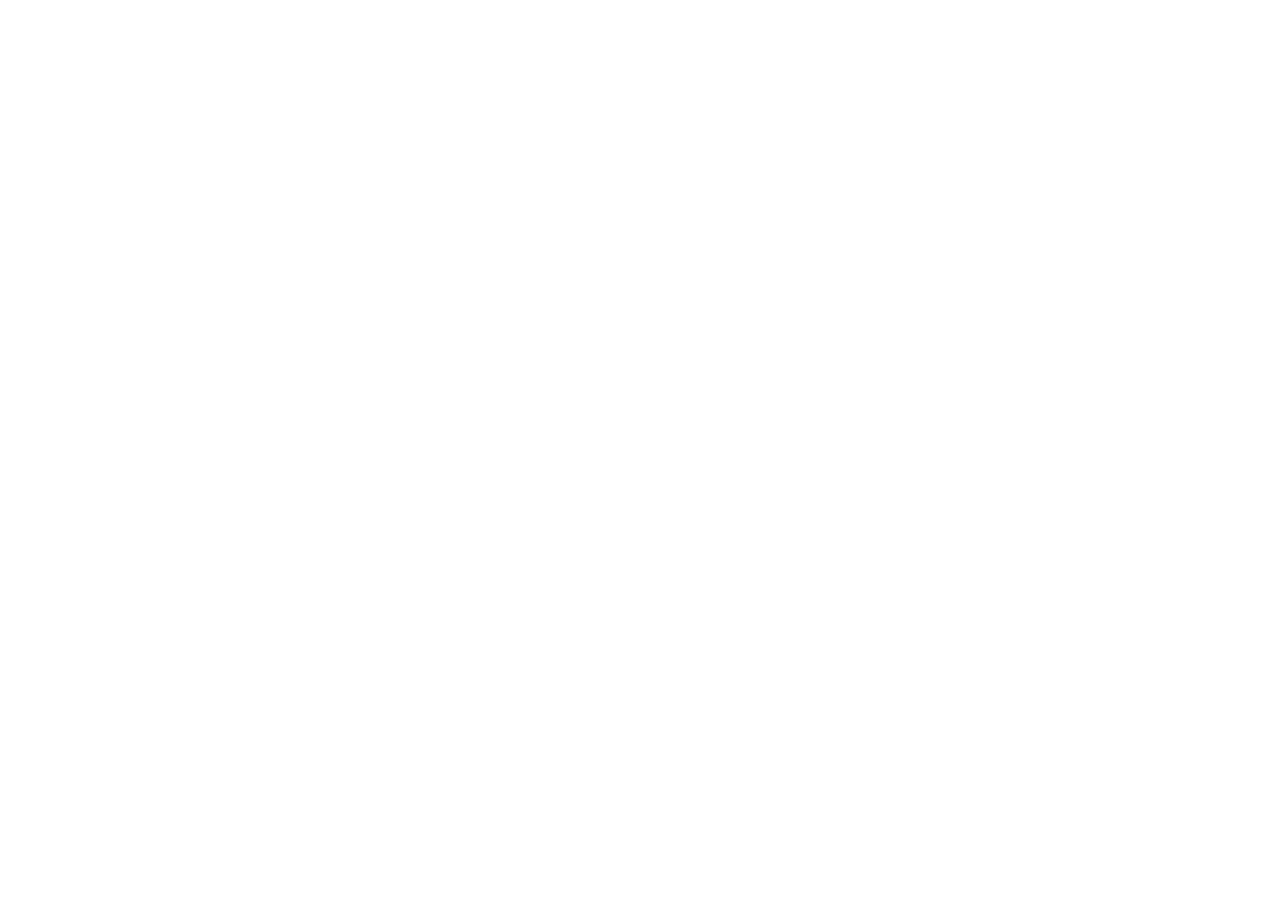
==== index.html @ 2a811a67 "To adhear no-cache for Chrome." ====
<!doctype html>

<!-- If multi-language site, reconsider usage of html lang declaration here. -->
<html lang="en"> 

<head>
 
  <meta charset="utf-8">

  <title>Client | Page Title</title>
  
  <!-- 120 word description for SEO purposes goes here. Note: Usage of lang tag. -->
  <meta name="description" lang="en" content="">
  
  <!-- Keywords to help with SEO go here. Note: Usage of lang tag.  -->
  <meta name="keywords" lang="en" content="">
  
  <!-- View-port Basics: http://mzl.la/VYREaP -->
  <meta name="viewport" content="width=device-width, initial-scale=1, maximum-scale=1">
  
  <!-- To adhear no-cache for Chrome -->
  <meta http-equiv="cache-control" content="no-store, no-cache, must-revalidate" />
  <meta http-equiv="Pragma" content="no-store, no-cache" />
  <meta http-equiv="Expires" content="0" />

  <!-- Place favicon.ico in the root directory: mathiasbynens.be/notes/touch-icons -->
  <link rel="shortcut icon" href="favicon.ico" />

  <!-- Default style-sheet is for 'media' type screen (color computer display).  -->
  <link rel="stylesheet" media="screen" href="css/style.css" >

  <!-- html5shiv aka html5 shim. Supporting HTML5 and CSS for IE browsers less than IE9. -->	
  <!--[if lt IE 9]>  
  <script src="http://html5shiv.googlecode.com/svn/trunk/html5.js"></script>  
  <![endif]-->

</head>

<body>

<script src="js/vendors/jquery-1.8.3.min.js"></script>
<script src="js/script.js"></script>
</body>
</html>
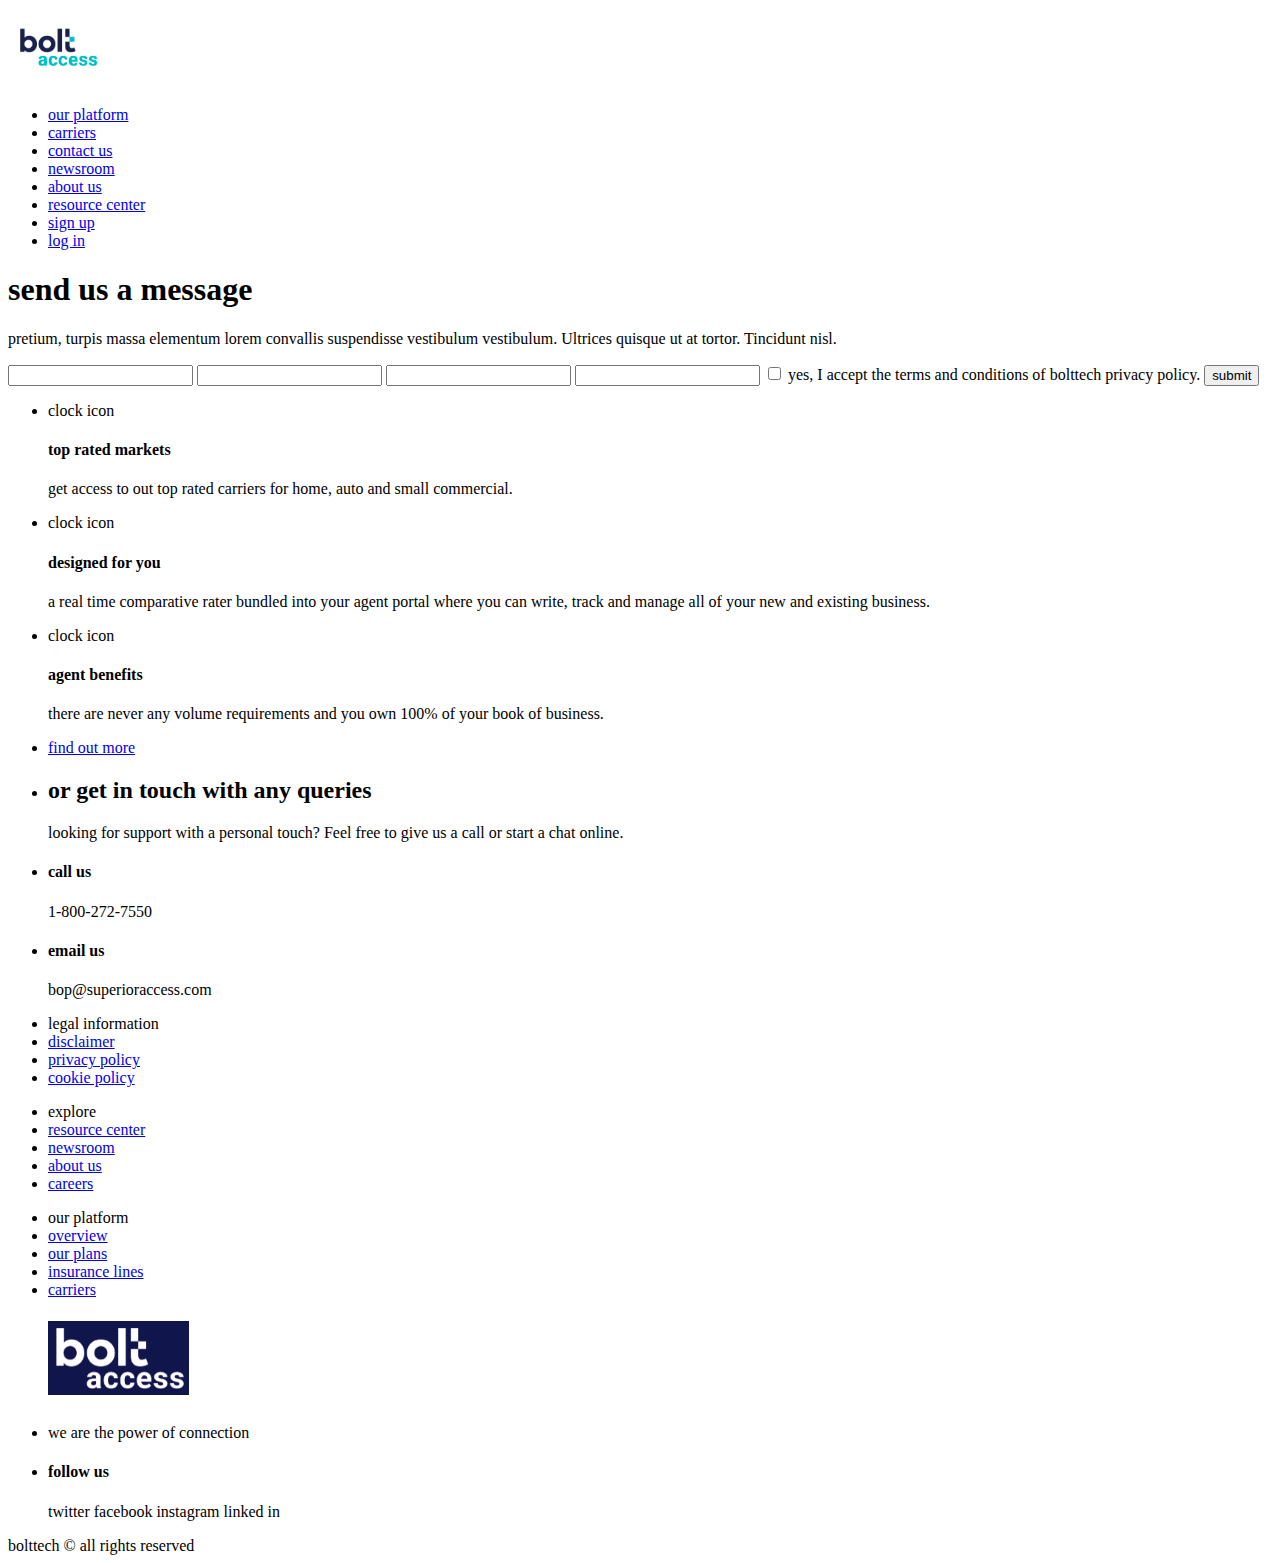
==== commit 8a25f310: "Html code implemented." ====
--- a/index.html
+++ b/index.html
@@ -2,21 +2,17 @@
 
 <!-- If multi-language site, reconsider usage of html lang declaration here. -->
 <html lang="en"> 
-
 <head>
- 
   <meta charset="utf-8">
-
-  <title>Client | Page Title</title>
+  <title>bolt access</title>
   
   <!-- 120 word description for SEO purposes goes here. Note: Usage of lang tag. -->
-  <meta name="description" lang="en" content="">
+  <meta name="description" lang="en" content="bolt access, bolt, access, form, bolt form">
   
   <!-- Keywords to help with SEO go here. Note: Usage of lang tag.  -->
-  <meta name="keywords" lang="en" content="">
-  
-  <!-- View-port Basics: http://mzl.la/VYREaP -->
-  <meta name="viewport" content="width=device-width, initial-scale=1, maximum-scale=1">
+  <meta name="keywords" lang="en" content="before submitting data to the server, it is important to ensure all required form controls are filled out, in the correct format. this is called client-side form validation, and helps ensure data submitted matches the requirements set forth in the various form controls. this article leads you through basic concepts and examples of client-side form validation.">
+
+  <!-- <meta name="viewport" content="width=device-width, initial-scale=1, maximum-scale=1"> -->
   
   <!-- To adhear no-cache for Chrome -->
   <meta http-equiv="cache-control" content="no-store, no-cache, must-revalidate" />
@@ -27,18 +23,176 @@
   <link rel="shortcut icon" href="favicon.ico" />
 
   <!-- Default style-sheet is for 'media' type screen (color computer display).  -->
-  <link rel="stylesheet" media="screen" href="css/style.css" >
-
-  <!-- html5shiv aka html5 shim. Supporting HTML5 and CSS for IE browsers less than IE9. -->	
-  <!--[if lt IE 9]>  
-  <script src="http://html5shiv.googlecode.com/svn/trunk/html5.js"></script>  
-  <![endif]-->
+  <link rel="stylesheet" media="screen" href="assets/css/style.css" >
 
 </head>
 
 <body>
 
-<script src="js/vendors/jquery-1.8.3.min.js"></script>
-<script src="js/script.js"></script>
+  <div class="container">
+
+    <!-- Header section starts here. -->
+    <header>
+      <div class="wrapper">
+
+        <h1><a href="index.html"><img src="assets/images/icon.png" alt="bolt access"></a></h1>
+
+        <nav>
+          <ul>
+            <li><a href="#FIXME" title="Our platform">our platform</a></li>
+            <li><a href="#FIXME" title="Carriers">carriers</a></li>
+            <li><a href="#FIXME" title="Contact us">contact us</a></li>
+            <li><a href="#FIXME" title="Newsroom">newsroom</a></li>
+            <li><a href="#FIXME" title="About us">about us</a></li>
+            <li><a href="#FIXME" title="Resource center">resource center</a></li>
+            <li><a href="#FIXME" title="Sign up">sign up</a></li>
+            <li><a href="#FIXME" title="Log in">log in</a></li>
+          </ul>
+        </nav>
+
+      </div>
+    </header>
+    <!-- Header section ends here. -->
+
+    <!-- Main section starts here. -->
+    <main>
+      
+      <!-- Form section starts here. -->
+      <section class="form">
+        <div class="wrapper">
+
+          <h1>send us a message</h1>
+          <p>pretium, turpis massa elementum lorem convallis suspendisse vestibulum vestibulum. Ultrices quisque ut at tortor. Tincidunt nisl.</p>
+
+          <form action="#FIXME">
+            <input type="text">
+            <input type="text">
+            <input type="text">
+            <input type="text">
+
+            <input type="checkbox">
+            <span>yes, I accept the terms and conditions of bolttech privacy policy.</span>
+
+            <input type="submit" value="submit">
+          </form> 
+
+        </div>
+      </section>
+      <!-- Form section ends here. -->
+
+      <!-- Aside section starts here. -->
+      <aside>
+        <div class="wrapper">
+
+          <ul>
+            <li>
+              <span>clock icon</span>
+              <h4>top rated markets</h4>
+              <p>get access to out top rated carriers for home, auto and small commercial.</p>
+            </li>
+            <li>
+              <span>clock icon</span>
+              <h4>designed for you</h4>
+              <p>a real time comparative rater bundled into your agent portal where you can write, track and manage all of your new and existing business.</p>
+            </li>
+            <li>
+              <span>clock icon</span>
+              <h4>agent benefits</h4>
+              <p>there are never any volume requirements and you own 100% of your book of business.</p>
+            </li>
+            <li>
+              <a href="#FIXME" title="Find out more">find out more</a>
+            </li>
+          </ul>
+
+        </div>
+      </aside>
+      <!-- Aside section ends here. -->
+
+      <!-- Contact us section starts here. -->
+      <section>
+        <div class="wrapper">
+
+          <ul>
+            <li>
+              <h2>or get in touch with any queries</h2>
+              <p>looking for support with a personal touch? Feel free to give us a call or start a chat online.</p>
+            </li>
+
+            <li>
+              <h4>call us</h4>
+              <span>1-800-272-7550</span>
+            </li>
+
+            <li>
+              <h4>email us</h4>
+              <span>bop@superioraccess.com</span>
+            </li>
+          </ul>
+
+        </div>
+      </section>
+      <!-- Contact us section ends here. -->
+      
+    </main>
+    <!-- Main section ends here -->
+
+    <!-- Footer section starts here. -->
+    <footer>
+      <div class="wrapper">
+
+        <div class="footer_top">
+          <ul>
+            <li>legal information</li>
+            <li><a href="#FIXME" title="Disclaimer">disclaimer</a></li>
+            <li><a href="#FIXME" title="Privacy policy">privacy policy</a></li>
+            <li><a href="#FIXME" title="Cookie policy">cookie policy</a></li>
+          </ul>
+
+          <ul>
+            <li>explore</li>
+            <li><a href="#FIXME" title="Resource center">resource center</a></li>
+            <li><a href="#FIXME" title="Newsroom">newsroom</a></li>
+            <li><a href="#FIXME" title="About us">about us</a></li>
+            <li><a href="#FIXME" title="Careers">careers</a></li>
+          </ul>
+
+          <ul>
+            <li>our platform</li>
+            <li><a href="#FIXME" title="Overview">overview</a></li>
+            <li><a href="#FIXME" title="Our plans">our plans</a></li>
+            <li><a href="#FIXME" title="Insurance lines">insurance lines</a></li>
+            <li><a href="#FIXME" title="Carriers">carriers</a></li>
+          </ul>
+
+          <ul>
+            <h1><a href="#FIXME" title="bolt access"><img src="assets/images/footer_icon.png" alt="bolt access"></a></h1>
+          </ul>
+        </div>
+
+        <div class="footer_bottom">
+          <ul>
+            <li><span>we are</span> the power of connection</li>
+            <li>
+              <h4>follow us</h4>
+              <span>twitter</span>
+              <span>facebook</span>
+              <span>instagram</span>
+              <span>linked in</span>
+            </li>
+          </ul>
+        </div>
+
+        <div class="terms_and_conditions">
+          <span>bolttech &copy; all rights reserved</span>
+        </div>
+
+      </div>
+    </footer>
+    <!-- Footer section ends here. -->
+
+  </div>
+
+<script src="assets/js/script.js"></script>
 </body>
 </html>
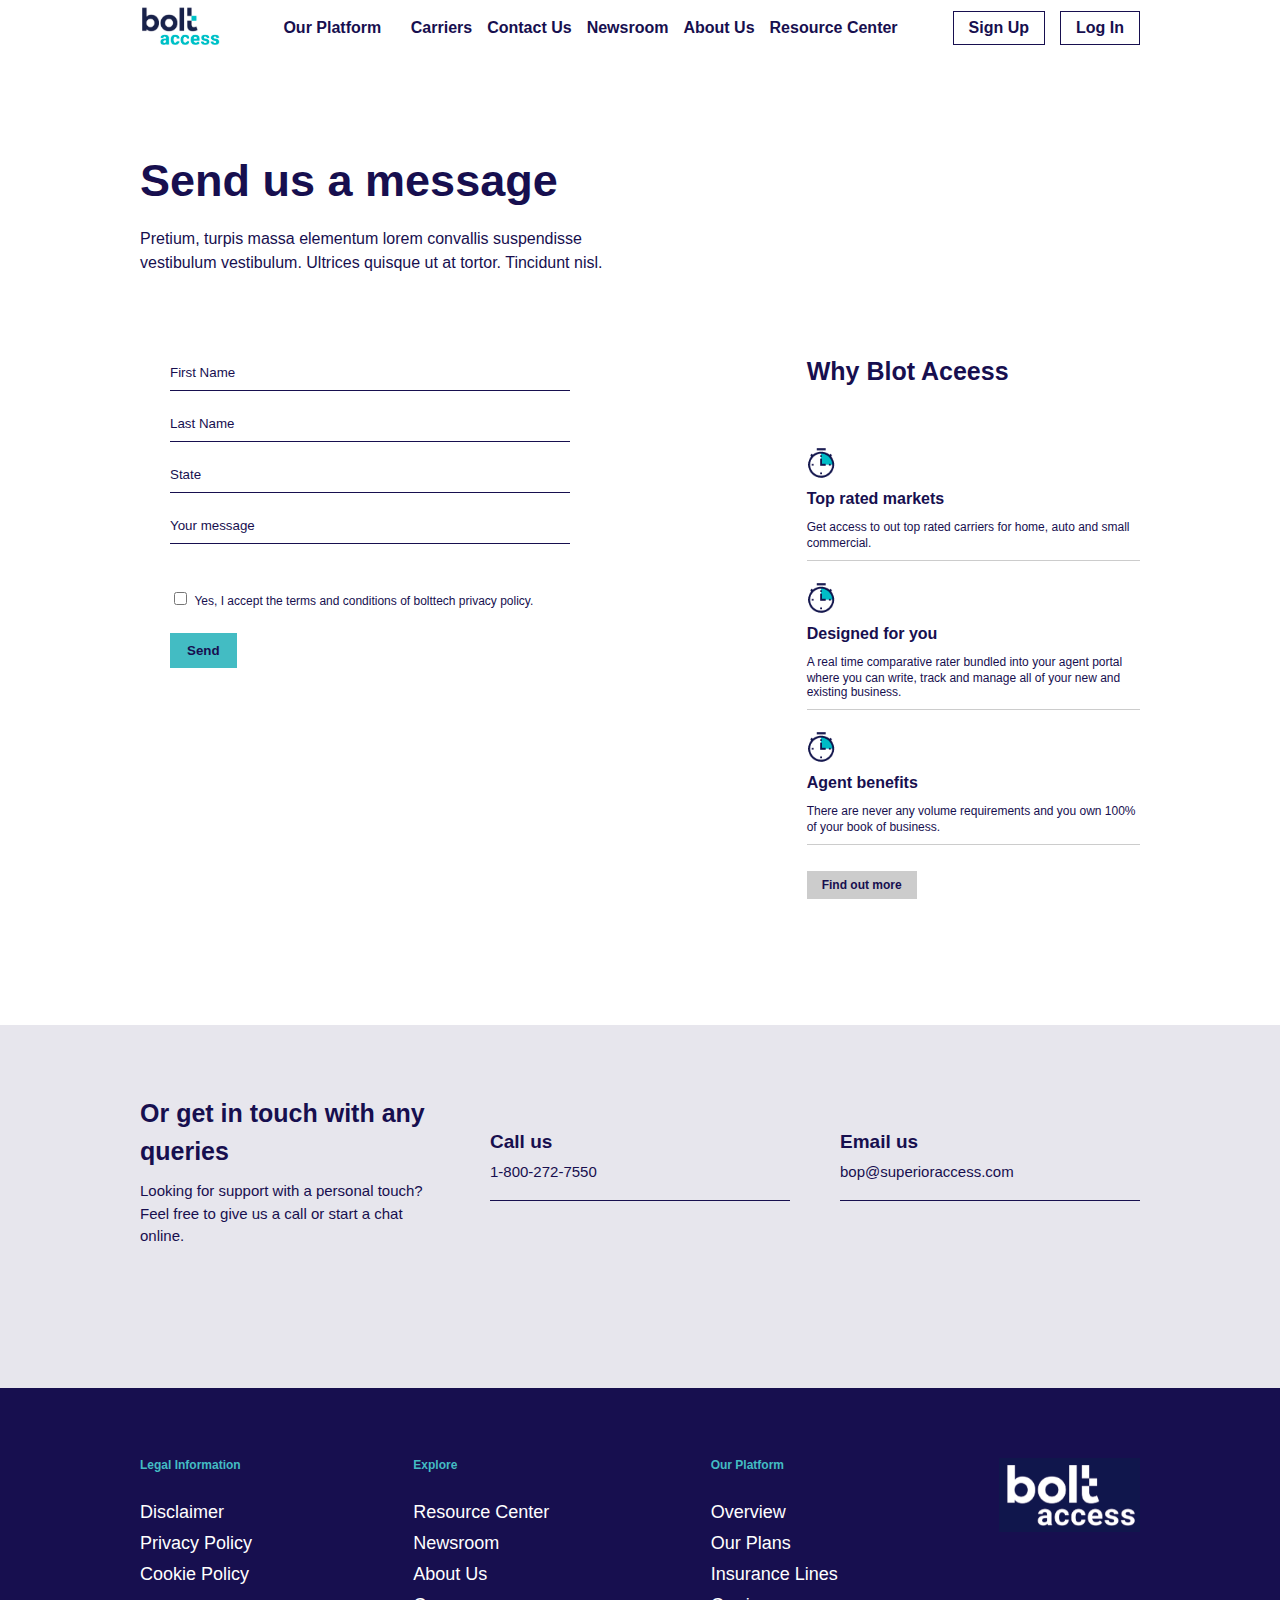
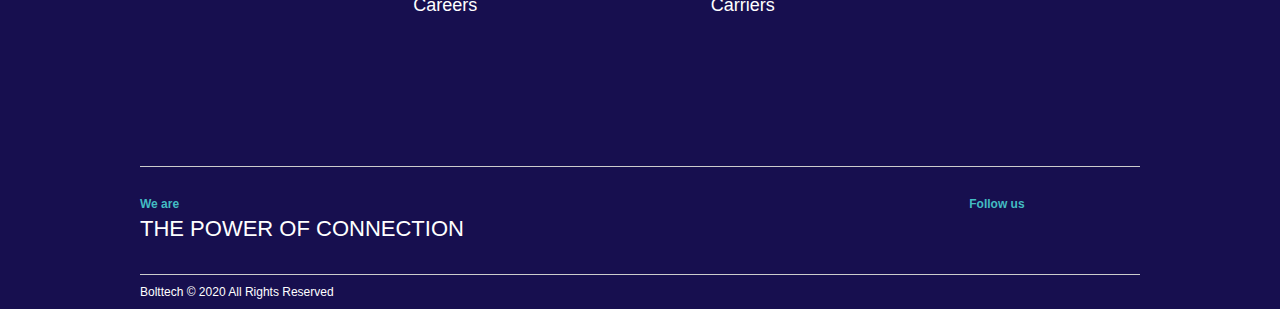
==== commit cc2bfe20: "css style added." ====
--- a/index.html
+++ b/index.html
@@ -12,7 +12,7 @@
   <!-- Keywords to help with SEO go here. Note: Usage of lang tag.  -->
   <meta name="keywords" lang="en" content="before submitting data to the server, it is important to ensure all required form controls are filled out, in the correct format. this is called client-side form validation, and helps ensure data submitted matches the requirements set forth in the various form controls. this article leads you through basic concepts and examples of client-side form validation.">
 
-  <!-- <meta name="viewport" content="width=device-width, initial-scale=1, maximum-scale=1"> -->
+  <meta name="viewport" content="width=device-width, initial-scale=1, maximum-scale=1">
   
   <!-- To adhear no-cache for Chrome -->
   <meta http-equiv="cache-control" content="no-store, no-cache, must-revalidate" />
@@ -24,6 +24,8 @@
 
   <!-- Default style-sheet is for 'media' type screen (color computer display).  -->
   <link rel="stylesheet" media="screen" href="assets/css/style.css" >
+  <link rel="stylesheet" href="assets/css/all.css">
+  <link rel="stylesheet" href="assets/css/all.min.css">
 
 </head>
 
@@ -39,7 +41,13 @@
 
         <nav>
           <ul>
-            <li><a href="#FIXME" title="Our platform">our platform</a></li>
+            <li class="dropdown">
+              <a href="#FIXME" title="Our platform">our platform</a>
+              <ul>
+                <li><a href="#FIXME" title="Dropdown1">dropdown1</a></li>
+                <li><a href="#FIXME" title="Dropdown2">dropdown2</a></li>
+              </ul>
+            </li>
             <li><a href="#FIXME" title="Carriers">carriers</a></li>
             <li><a href="#FIXME" title="Contact us">contact us</a></li>
             <li><a href="#FIXME" title="Newsroom">newsroom</a></li>
@@ -59,58 +67,61 @@
       
       <!-- Form section starts here. -->
       <section class="form">
-        <div class="wrapper">
+        <div class="wrapper form_title">
 
           <h1>send us a message</h1>
           <p>pretium, turpis massa elementum lorem convallis suspendisse vestibulum vestibulum. Ultrices quisque ut at tortor. Tincidunt nisl.</p>
 
           <form action="#FIXME">
-            <input type="text">
-            <input type="text">
-            <input type="text">
-            <input type="text">
+            <input type="text" placeholder="First Name" class="form_data">
+            <input type="text" placeholder="Last Name" class="form_data">
+            <input type="text" placeholder="State" class="form_data">
+            <input type="text" placeholder="Your message" class="form_data">
 
             <input type="checkbox">
-            <span>yes, I accept the terms and conditions of bolttech privacy policy.</span>
-
-            <input type="submit" value="submit">
+            <span>Yes, I accept the terms and conditions of bolttech privacy policy.</span>
+
+            <input type="submit" value="send" class="form_submit">
           </form> 
 
         </div>
+
+        <!-- Aside section starts here. -->
+        <aside>
+          <div class="wrapper">
+
+            <h3>why blot aceess</h3>
+
+            <ul>
+              <li>
+                <figure><img src="assets/images/clock.png" alt="Clock"></figure>
+                <h4>top rated markets</h4>
+                <p>get access to out top rated carriers for home, auto and small commercial.</p>
+              </li>
+              <li>
+                <figure><img src="assets/images/clock.png" alt="Clock"></figure>
+                <h4>designed for you</h4>
+                <p>a real time comparative rater bundled into your agent portal where you can write, track and manage all of your new and existing business.</p>
+              </li>
+              <li>
+                <figure><img src="assets/images/clock.png" alt="Clock"></figure>
+                <h4>agent benefits</h4>
+                <p>there are never any volume requirements and you own 100% of your book of business.</p>
+              </li>
+              <li>
+                <a href="#FIXME" title="Find out more">find out more</a>
+              </li>
+            </ul>
+
+          </div>
+        </aside>
+        <!-- Aside section ends here. -->
+
       </section>
       <!-- Form section ends here. -->
 
-      <!-- Aside section starts here. -->
-      <aside>
-        <div class="wrapper">
-
-          <ul>
-            <li>
-              <span>clock icon</span>
-              <h4>top rated markets</h4>
-              <p>get access to out top rated carriers for home, auto and small commercial.</p>
-            </li>
-            <li>
-              <span>clock icon</span>
-              <h4>designed for you</h4>
-              <p>a real time comparative rater bundled into your agent portal where you can write, track and manage all of your new and existing business.</p>
-            </li>
-            <li>
-              <span>clock icon</span>
-              <h4>agent benefits</h4>
-              <p>there are never any volume requirements and you own 100% of your book of business.</p>
-            </li>
-            <li>
-              <a href="#FIXME" title="Find out more">find out more</a>
-            </li>
-          </ul>
-
-        </div>
-      </aside>
-      <!-- Aside section ends here. -->
-
       <!-- Contact us section starts here. -->
-      <section>
+      <section class="contact_us">
         <div class="wrapper">
 
           <ul>
@@ -166,25 +177,25 @@
           </ul>
 
           <ul>
-            <h1><a href="#FIXME" title="bolt access"><img src="assets/images/footer_icon.png" alt="bolt access"></a></h1>
+            <h1><a href="index.html" title="bolt access"><img src="assets/images/footer_icon.png" alt="bolt access"></a></h1>
           </ul>
         </div>
 
         <div class="footer_bottom">
           <ul>
-            <li><span>we are</span> the power of connection</li>
+            <li><h2><span>we are</span> the power of connection</h2></li>
             <li>
               <h4>follow us</h4>
-              <span>twitter</span>
-              <span>facebook</span>
-              <span>instagram</span>
-              <span>linked in</span>
+              <a href="#FIXME" class="fa twitter" title="Twitter">twit</a>
+              <a href="#FIXME" class="fa facebook" title="Facebook">facb</a>
+              <a href="#FIXME" class="fa insta" title="Instagram">inst</a>
+              <a href="#FIXME" class="fa linked_in" title="Linked in">link</a>
             </li>
           </ul>
         </div>
 
         <div class="terms_and_conditions">
-          <span>bolttech &copy; all rights reserved</span>
+          <span>bolttech &copy; 2020 all rights reserved</span>
         </div>
 
       </div>
--- a/assets/css/style.css
+++ b/assets/css/style.css
@@ -0,0 +1,580 @@
+@charset "utf-8";
+
+html, body, div, span, applet, object, iframe, h1, h2, h3, h4, h5, h6, p,
+blockquote, pre, a, abbr, acronym, address, big, cite, code, del, dfn, em, img,
+ins, kbd, q, s, samp, small, strike, strong, sub, sup, tt, var, b, u, i, center,
+dl, dt, dd, ol, ul, li, fieldset, form, label, legend, table, caption, tbody,
+tfoot, thead, tr, th, td, article, aside, canvas, details, embed, figure,
+figcaption, footer, header, hgroup, menu, nav, output, ruby, section, summary,
+time, mark, audio, video {
+  margin: 0;
+  padding: 0;
+  border: 0;
+  font-size: 100%;
+  font: inherit;
+  vertical-align: baseline;
+}
+
+/* HTML5 display-role reset for older browsers */
+article, aside, details, figcaption, figure,
+footer, header, hgroup, menu, nav, section, main {
+  display: block;
+}
+
+/* Force scrollbar */
+html { overflow-y: scroll; }
+
+/* Align radios and text inputs with their label */
+
+input[type='radio'] { vertical-align: text-bottom; }
+
+/* Hand cursor on clickable input elements */
+label,
+input[type='button'],
+input[type='submit'],
+button {
+  cursor: pointer;
+}
+
+strong {
+  font-weight: bold;
+  font-family: inherit;
+  font-size: inherit;
+}
+
+em { font-style: italic; }
+
+img {
+  border: 0;
+  vertical-align: middle;
+}
+
+sub,
+sup {
+  vertical-align: baseline;
+  position: relative;
+  font-size: 55%;
+  line-height: 0;
+}
+
+sup { top: -.7em; }
+
+sub { bottom: -.25em; }
+
+/* 1.2. Clear Fix
+   ========================================================================== */
+
+.cf:before,
+.cf:after {
+  display: table;
+  content: " ";
+}
+
+.cf:after { clear: both; }
+
+.futura-bold-font {
+  font-family: 'Futura Bold', 'Gill Sans', Arial, 'Helvetica Neue', Helvetica, sans-serif;
+  font-style: normal;
+  font-weight: bold;
+}
+
+body{
+  font-family: Helvetica, sans-serif;
+}
+
+.wrapper{
+  width: 1000px;
+  margin: 0 auto;
+}
+
+/* Header section starts here. */
+
+header .wrapper{
+  display: flex;
+  justify-content: space-between;
+  align-items: center;
+  margin-bottom: 100px;
+}
+
+header nav ul{
+  display: flex;
+  align-items: center;
+  list-style: none;
+}
+
+header ul li{
+  margin-left: 15px;
+}
+
+.dropdown::after{
+  font-family: "Font Awesome 5 Free";
+  font-weight: 900;
+  content: "\f078";
+  color: #ccc;
+  font-size: 13px;
+  cursor: pointer;
+  position: relative;
+}
+
+header nav ul li:first-child ul{
+  position: absolute;
+  flex-direction: column;
+  padding-top: 10px;
+  display: none;
+} 
+
+header nav ul li:first-child ul li{
+  margin: 5px 0 0 0;
+}
+
+header nav ul li:first-child:hover ul{
+  transition: .5s;
+  display: block;
+}
+
+header nav ul li a{
+  text-decoration: none;
+  color: #170f4f;
+  text-transform: capitalize;
+  font-weight: 600;
+}
+
+header nav ul li a:hover{
+  color: #43bcc3;
+  transition: .5s;
+}
+
+header nav ul li:nth-child(8),header nav ul li:nth-child(7){
+  border: 1px solid #170f4f;
+  padding: 7px 15px;
+}
+
+header nav ul li:nth-child(7){
+  margin-left: 55px;
+}
+
+/* Header section ends here. */
+
+/* Main section starts here. */
+
+.form{
+  display: flex;
+  height: 770px;
+  width: 1000px;
+  margin: 0 auto 100px auto;
+}
+
+.form .wrapper,.form aside .wrapper{
+  width: auto;
+}
+
+.form .wrapper{
+  flex: 2;
+}
+
+.form aside{
+  flex: 1;
+  align-self: flex-end;
+}
+
+.form h1{
+  font-size: 45px;
+  color: #170f4f;
+  font-weight: 600;
+}
+
+.form h1::first-letter{
+  text-transform: uppercase;
+}
+
+.form_title p{
+  color: #170f4f;
+  width: 470px;
+  margin-top: 20px;
+  line-height: 1.5;
+}
+
+.form_title p::first-letter{
+  text-transform: uppercase;
+}
+
+.form_data{
+  display: block;
+  width: 400px;
+  outline: none;
+  border: none;
+  border-bottom: 1px solid #170f4f;
+  color: #170f4f;
+  padding: 10px 0;
+}
+
+.form_title form{
+  margin-top: 80px;
+  padding-left: 30px;
+}
+
+.form_title form input{
+  margin-top: 15px;
+}
+
+::placeholder{
+  color: #170f4f;
+}
+
+.checkbox{
+  display: inline-block;
+}
+
+.form_title span{
+  color: #170f4f;
+  font-size: 12px;
+  display: inline-block;
+  margin: 50px 0 10px 0;
+}
+
+.form_submit{
+  display: block;
+  background-color: #43bcc3;
+  color: #170f4f;
+  text-transform: capitalize;
+  border: none;
+  padding: 10px 17px;
+  font-weight: 600;
+}
+
+.form_submit:hover{
+  color: #43bcc3;
+  background-color: black;
+  transition: .5s;
+}
+
+aside h3{
+  color: #170f4f;
+  font-size: 25px;
+  font-weight: 600;
+  text-transform: capitalize;
+  margin-bottom: 40px;
+}
+
+aside ul{
+  list-style: none;
+}
+
+aside ul li{
+  border-bottom: 1px solid #ccc;
+}
+
+aside ul li:last-child{
+  border: none;
+}
+
+aside ul li img{
+  display: inline-block;
+  margin-top: 20px;
+}
+
+aside ul li h4{
+  color: #170f4f;
+  font-weight: 600;
+  margin: 10px 0;
+}
+
+aside ul li h4::first-letter{
+  text-transform: uppercase;
+}
+
+aside ul li p{
+  color: #170f4f;
+  font-size: 12px;
+  margin-bottom: 10px;
+}
+
+aside ul li p::first-letter{
+  text-transform: uppercase;
+  line-height: 1.5;
+}
+
+aside li a{
+  display: inline-block;
+  text-decoration: none;
+  color: #170f4f;
+  background-color: #ccc;
+  padding: 7px 15px;
+  font-size: 12px;
+  font-weight: 600;
+  margin: 26px 0;
+}
+
+aside li a::first-letter{
+  text-transform: uppercase;
+}
+
+aside li a:hover{
+  color: #43bcc3;
+  background-color: black;
+  transition: .5s;
+}
+
+/* Contact us section starts here */
+
+.contact_us{
+  background-color: #e7e6ed;
+  padding: 70px 0 140px 0;
+}
+
+.contact_us ul{
+  list-style: none;
+  display: flex;
+  justify-content: space-between;
+  align-items: center;
+}
+
+.contact_us ul li{
+  flex-basis: 30%;
+}
+
+.contact_us ul li h2{
+  color: #170f4f;
+  font-size: 25px;
+  font-weight: 600;
+  line-height: 1.5;
+}
+
+.contact_us ul li p{
+  color: #170f4f;
+  line-height: 1.5;
+  font-size: 15px;
+  margin-top: 10px;
+}
+
+.contact_us ul li p::first-letter{
+  text-transform: uppercase;
+}
+
+.contact_us ul li h2::first-letter{
+  text-transform: uppercase;
+}
+
+.contact_us ul li h4{
+  color: #170f4f;
+  font-weight: 600;
+  font-size: 19px;
+}
+
+.contact_us ul li h4::first-letter{
+  text-transform: uppercase;
+}
+
+.contact_us ul li span{
+  color: #170f4f;
+  display: block;
+  margin: 10px 0;
+  font-size: 15px;
+  border-bottom: 1px solid #170f4f;
+  padding-bottom: 20px;
+}
+
+/* Contact us section ends here. */
+
+/* Main section ends here. */
+
+/* Footer section starts here. */
+
+footer{
+  background-color: #170f4f;
+}
+
+
+.footer_top{
+  display: flex;
+  justify-content: space-between;
+  padding: 70px 0 140px 0;
+}
+
+.footer_top ul{
+  list-style: none;
+}
+
+.footer_top ul li:first-child{
+  color: #43bcc3;
+  font-weight: 600;
+  text-transform: capitalize;
+  font-size: 12px;
+  margin-bottom: 30px;
+}
+
+.footer_top ul li a{
+  text-decoration: none;
+  color: #fff;
+  text-transform: capitalize;
+  font-size: 18px;
+  margin-bottom: 10px;
+  display: inline-block;
+}
+
+.footer_top ul li a:hover{
+  color: gray;
+  transition: .5s;
+}
+
+.footer_bottom ul{
+  display: flex;
+  justify-content: space-between;
+  list-style: none;
+  padding: 30px 0;
+  border-top: 1px solid #ccc;
+  border-bottom: 1px solid #ccc;
+}
+
+.footer_bottom h2{
+  text-transform: uppercase;
+  color: #fff;
+  font-size: 22px;
+}
+
+.footer_bottom h2 span,.footer_bottom li h4{
+  color: #43bcc3;
+  font-size: 12px;
+  display: block;
+  text-transform: lowercase;
+  font-weight: 600;
+  margin-bottom: 5px;
+}
+
+.footer_bottom li h4{
+  margin-bottom: 15px;
+}
+
+.footer_bottom ul li:nth-child(2) a{
+  color: transparent;
+  text-decoration: none;
+}
+
+.facebook::before{
+  font-family: "Font Awesome 5 Brands"; font-weight: 900; content: '\f39e'; color: #fff;
+}
+
+.twitter::before{
+  font-family: "Font Awesome 5 Brands"; font-weight: 900; content: "\f099"; color: #fff;
+}
+
+.insta::before{
+  font-family: "Font Awesome 5 Brands"; font-weight: 900; content: "\f16d"; color: #fff;
+}
+
+.linked_in::before{
+  font-family: "Font Awesome 5 Brands"; font-weight: 900; content: "\f0e1"; color: #fff;
+}
+
+.footer_bottom h2 span::first-letter,.footer_bottom li h4::first-letter{
+  text-transform: capitalize;
+}
+
+.terms_and_conditions{
+  color: #fff;
+  font-size: 12px;
+  padding: 10px 0;
+  text-transform: capitalize;
+}
+
+/* Footer section ends here. */
+
+/* Responsive stylesheet starts here. */
+
+@media only screen and (max-width: 1025px){
+/* Header section starts here. */
+
+.wrapper{
+  width: auto;
+}
+
+header .wrapper{
+  justify-content: space-around;
+}
+
+header nav ul{
+  flex-direction: column;
+  align-items: flex-start;
+}
+
+header nav ul li:first-child ul{
+  padding: 0 0 0 125px;
+  top: 5px;
+}
+
+header nav ul li,header nav ul li:nth-child(7){
+  margin: 10px 0 0 0;
+}
+
+/* Header section ends here. */
+/* Main section starts here. */
+
+.form{
+  flex-direction: column;
+  width: auto;
+  height: auto;
+  align-items: center;
+}
+
+.form h1,.form_title p,aside h3{
+  padding: 0 10px;
+}
+
+.form_title{
+  margin-bottom: 80px;
+}
+
+.form_title p{
+  width: auto;
+}
+
+.form_title span{
+  margin: 0;
+}
+
+.form_data{
+  width: auto;
+}
+
+.form aside{
+  align-self: auto;
+}
+
+aside ul{
+  padding: 0 30px;
+}
+
+.contact_us{
+  padding: 70px 10px 140px 10px;
+}
+
+.contact_us ul{
+  flex-direction: column;
+  align-items: stretch;
+}
+
+.contact_us ul li{
+  margin-top: 30px;
+}
+
+/* Main section ends here. */
+/* Footer section starts here. */
+
+.footer_top{
+  flex-direction: column;
+  padding: 70px 0 140px 30px;
+}
+
+.footer_bottom ul{
+  padding: 30px 0 30px 10px;
+  flex-direction: column;
+}
+
+.footer_bottom ul li:nth-child(2){
+  margin-top: 30px;
+}
+
+/* Footer section ends here. */
+}
+
+/* Responsive stylesheet ends here. */
--- a/assets/css/all.min.css
+++ b/assets/css/all.min.css
@@ -0,0 +1,5 @@
+/*!
+ * Font Awesome Free 5.15.1 by @fontawesome - https://fontawesome.com
+ * License - https://fontawesome.com/license/free (Icons: CC BY 4.0, Fonts: SIL OFL 1.1, Code: MIT License)
+ */
+.fa,.fab,.fad,.fal,.far,.fas{-moz-osx-font-smoothing:grayscale;-webkit-font-smoothing:antialiased;display:inline-block;font-style:normal;font-variant:normal;text-rendering:auto;line-height:1}.fa-lg{font-size:1.33333em;line-height:.75em;vertical-align:-.0667em}.fa-xs{font-size:.75em}.fa-sm{font-size:.875em}.fa-1x{font-size:1em}.fa-2x{font-size:2em}.fa-3x{font-size:3em}.fa-4x{font-size:4em}.fa-5x{font-size:5em}.fa-6x{font-size:6em}.fa-7x{font-size:7em}.fa-8x{font-size:8em}.fa-9x{font-size:9em}.fa-10x{font-size:10em}.fa-fw{text-align:center;width:1.25em}.fa-ul{list-style-type:none;margin-left:2.5em;padding-left:0}.fa-ul>li{position:relative}.fa-li{left:-2em;position:absolute;text-align:center;width:2em;line-height:inherit}.fa-border{border:.08em solid #eee;border-radius:.1em;padding:.2em .25em .15em}.fa-pull-left{float:left}.fa-pull-right{float:right}.fa.fa-pull-left,.fab.fa-pull-left,.fal.fa-pull-left,.far.fa-pull-left,.fas.fa-pull-left{margin-right:.3em}.fa.fa-pull-right,.fab.fa-pull-right,.fal.fa-pull-right,.far.fa-pull-right,.fas.fa-pull-right{margin-left:.3em}.fa-spin{-webkit-animation:fa-spin 2s linear infinite;animation:fa-spin 2s linear infinite}.fa-pulse{-webkit-animation:fa-spin 1s steps(8) infinite;animation:fa-spin 1s steps(8) infinite}@-webkit-keyframes fa-spin{0%{-webkit-transform:rotate(0deg);transform:rotate(0deg)}to{-webkit-transform:rotate(1turn);transform:rotate(1turn)}}@keyframes fa-spin{0%{-webkit-transform:rotate(0deg);transform:rotate(0deg)}to{-webkit-transform:rotate(1turn);transform:rotate(1turn)}}.fa-rotate-90{-ms-filter:"progid:DXImageTransform.Microsoft.BasicImage(rotation=1)";-webkit-transform:rotate(90deg);transform:rotate(90deg)}.fa-rotate-180{-ms-filter:"progid:DXImageTransform.Microsoft.BasicImage(rotation=2)";-webkit-transform:rotate(180deg);transform:rotate(180deg)}.fa-rotate-270{-ms-filter:"progid:DXImageTransform.Microsoft.BasicImage(rotation=3)";-webkit-transform:rotate(270deg);transform:rotate(270deg)}.fa-flip-horizontal{-ms-filter:"progid:DXImageTransform.Microsoft.BasicImage(rotation=0, mirror=1)";-webkit-transform:scaleX(-1);transform:scaleX(-1)}.fa-flip-vertical{-webkit-transform:scaleY(-1);transform:scaleY(-1)}.fa-flip-both,.fa-flip-horizontal.fa-flip-vertical,.fa-flip-vertical{-ms-filter:"progid:DXImageTransform.Microsoft.BasicImage(rotation=2, mirror=1)"}.fa-flip-both,.fa-flip-horizontal.fa-flip-vertical{-webkit-transform:scale(-1);transform:scale(-1)}:root .fa-flip-both,:root .fa-flip-horizontal,:root .fa-flip-vertical,:root .fa-rotate-90,:root .fa-rotate-180,:root .fa-rotate-270{-webkit-filter:none;filter:none}.fa-stack{display:inline-block;height:2em;line-height:2em;position:relative;vertical-align:middle;width:2.5em}.fa-stack-1x,.fa-stack-2x{left:0;position:absolute;text-align:center;width:100%}.fa-stack-1x{line-height:inherit}.fa-stack-2x{font-size:2em}.fa-inverse{color:#fff}.fa-500px:before{content:"\f26e"}.fa-accessible-icon:before{content:"\f368"}.fa-accusoft:before{content:"\f369"}.fa-acquisitions-incorporated:before{content:"\f6af"}.fa-ad:before{content:"\f641"}.fa-address-book:before{content:"\f2b9"}.fa-address-card:before{content:"\f2bb"}.fa-adjust:before{content:"\f042"}.fa-adn:before{content:"\f170"}.fa-adversal:before{content:"\f36a"}.fa-affiliatetheme:before{content:"\f36b"}.fa-air-freshener:before{content:"\f5d0"}.fa-airbnb:before{content:"\f834"}.fa-algolia:before{content:"\f36c"}.fa-align-center:before{content:"\f037"}.fa-align-justify:before{content:"\f039"}.fa-align-left:before{content:"\f036"}.fa-align-right:before{content:"\f038"}.fa-alipay:before{content:"\f642"}.fa-allergies:before{content:"\f461"}.fa-amazon:before{content:"\f270"}.fa-amazon-pay:before{content:"\f42c"}.fa-ambulance:before{content:"\f0f9"}.fa-american-sign-language-interpreting:before{content:"\f2a3"}.fa-amilia:before{content:"\f36d"}.fa-anchor:before{content:"\f13d"}.fa-android:before{content:"\f17b"}.fa-angellist:before{content:"\f209"}.fa-angle-double-down:before{content:"\f103"}.fa-angle-double-left:before{content:"\f100"}.fa-angle-double-right:before{content:"\f101"}.fa-angle-double-up:before{content:"\f102"}.fa-angle-down:before{content:"\f107"}.fa-angle-left:before{content:"\f104"}.fa-angle-right:before{content:"\f105"}.fa-angle-up:before{content:"\f106"}.fa-angry:before{content:"\f556"}.fa-angrycreative:before{content:"\f36e"}.fa-angular:before{content:"\f420"}.fa-ankh:before{content:"\f644"}.fa-app-store:before{content:"\f36f"}.fa-app-store-ios:before{content:"\f370"}.fa-apper:before{content:"\f371"}.fa-apple:before{content:"\f179"}.fa-apple-alt:before{content:"\f5d1"}.fa-apple-pay:before{content:"\f415"}.fa-archive:before{content:"\f187"}.fa-archway:before{content:"\f557"}.fa-arrow-alt-circle-down:before{content:"\f358"}.fa-arrow-alt-circle-left:before{content:"\f359"}.fa-arrow-alt-circle-right:before{content:"\f35a"}.fa-arrow-alt-circle-up:before{content:"\f35b"}.fa-arrow-circle-down:before{content:"\f0ab"}.fa-arrow-circle-left:before{content:"\f0a8"}.fa-arrow-circle-right:before{content:"\f0a9"}.fa-arrow-circle-up:before{content:"\f0aa"}.fa-arrow-down:before{content:"\f063"}.fa-arrow-left:before{content:"\f060"}.fa-arrow-right:before{content:"\f061"}.fa-arrow-up:before{content:"\f062"}.fa-arrows-alt:before{content:"\f0b2"}.fa-arrows-alt-h:before{content:"\f337"}.fa-arrows-alt-v:before{content:"\f338"}.fa-artstation:before{content:"\f77a"}.fa-assistive-listening-systems:before{content:"\f2a2"}.fa-asterisk:before{content:"\f069"}.fa-asymmetrik:before{content:"\f372"}.fa-at:before{content:"\f1fa"}.fa-atlas:before{content:"\f558"}.fa-atlassian:before{content:"\f77b"}.fa-atom:before{content:"\f5d2"}.fa-audible:before{content:"\f373"}.fa-audio-description:before{content:"\f29e"}.fa-autoprefixer:before{content:"\f41c"}.fa-avianex:before{content:"\f374"}.fa-aviato:before{content:"\f421"}.fa-award:before{content:"\f559"}.fa-aws:before{content:"\f375"}.fa-baby:before{content:"\f77c"}.fa-baby-carriage:before{content:"\f77d"}.fa-backspace:before{content:"\f55a"}.fa-backward:before{content:"\f04a"}.fa-bacon:before{content:"\f7e5"}.fa-bacteria:before{content:"\e059"}.fa-bacterium:before{content:"\e05a"}.fa-bahai:before{content:"\f666"}.fa-balance-scale:before{content:"\f24e"}.fa-balance-scale-left:before{content:"\f515"}.fa-balance-scale-right:before{content:"\f516"}.fa-ban:before{content:"\f05e"}.fa-band-aid:before{content:"\f462"}.fa-bandcamp:before{content:"\f2d5"}.fa-barcode:before{content:"\f02a"}.fa-bars:before{content:"\f0c9"}.fa-baseball-ball:before{content:"\f433"}.fa-basketball-ball:before{content:"\f434"}.fa-bath:before{content:"\f2cd"}.fa-battery-empty:before{content:"\f244"}.fa-battery-full:before{content:"\f240"}.fa-battery-half:before{content:"\f242"}.fa-battery-quarter:before{content:"\f243"}.fa-battery-three-quarters:before{content:"\f241"}.fa-battle-net:before{content:"\f835"}.fa-bed:before{content:"\f236"}.fa-beer:before{content:"\f0fc"}.fa-behance:before{content:"\f1b4"}.fa-behance-square:before{content:"\f1b5"}.fa-bell:before{content:"\f0f3"}.fa-bell-slash:before{content:"\f1f6"}.fa-bezier-curve:before{content:"\f55b"}.fa-bible:before{content:"\f647"}.fa-bicycle:before{content:"\f206"}.fa-biking:before{content:"\f84a"}.fa-bimobject:before{content:"\f378"}.fa-binoculars:before{content:"\f1e5"}.fa-biohazard:before{content:"\f780"}.fa-birthday-cake:before{content:"\f1fd"}.fa-bitbucket:before{content:"\f171"}.fa-bitcoin:before{content:"\f379"}.fa-bity:before{content:"\f37a"}.fa-black-tie:before{content:"\f27e"}.fa-blackberry:before{content:"\f37b"}.fa-blender:before{content:"\f517"}.fa-blender-phone:before{content:"\f6b6"}.fa-blind:before{content:"\f29d"}.fa-blog:before{content:"\f781"}.fa-blogger:before{content:"\f37c"}.fa-blogger-b:before{content:"\f37d"}.fa-bluetooth:before{content:"\f293"}.fa-bluetooth-b:before{content:"\f294"}.fa-bold:before{content:"\f032"}.fa-bolt:before{content:"\f0e7"}.fa-bomb:before{content:"\f1e2"}.fa-bone:before{content:"\f5d7"}.fa-bong:before{content:"\f55c"}.fa-book:before{content:"\f02d"}.fa-book-dead:before{content:"\f6b7"}.fa-book-medical:before{content:"\f7e6"}.fa-book-open:before{content:"\f518"}.fa-book-reader:before{content:"\f5da"}.fa-bookmark:before{content:"\f02e"}.fa-bootstrap:before{content:"\f836"}.fa-border-all:before{content:"\f84c"}.fa-border-none:before{content:"\f850"}.fa-border-style:before{content:"\f853"}.fa-bowling-ball:before{content:"\f436"}.fa-box:before{content:"\f466"}.fa-box-open:before{content:"\f49e"}.fa-box-tissue:before{content:"\e05b"}.fa-boxes:before{content:"\f468"}.fa-braille:before{content:"\f2a1"}.fa-brain:before{content:"\f5dc"}.fa-bread-slice:before{content:"\f7ec"}.fa-briefcase:before{content:"\f0b1"}.fa-briefcase-medical:before{content:"\f469"}.fa-broadcast-tower:before{content:"\f519"}.fa-broom:before{content:"\f51a"}.fa-brush:before{content:"\f55d"}.fa-btc:before{content:"\f15a"}.fa-buffer:before{content:"\f837"}.fa-bug:before{content:"\f188"}.fa-building:before{content:"\f1ad"}.fa-bullhorn:before{content:"\f0a1"}.fa-bullseye:before{content:"\f140"}.fa-burn:before{content:"\f46a"}.fa-buromobelexperte:before{content:"\f37f"}.fa-bus:before{content:"\f207"}.fa-bus-alt:before{content:"\f55e"}.fa-business-time:before{content:"\f64a"}.fa-buy-n-large:before{content:"\f8a6"}.fa-buysellads:before{content:"\f20d"}.fa-calculator:before{content:"\f1ec"}.fa-calendar:before{content:"\f133"}.fa-calendar-alt:before{content:"\f073"}.fa-calendar-check:before{content:"\f274"}.fa-calendar-day:before{content:"\f783"}.fa-calendar-minus:before{content:"\f272"}.fa-calendar-plus:before{content:"\f271"}.fa-calendar-times:before{content:"\f273"}.fa-calendar-week:before{content:"\f784"}.fa-camera:before{content:"\f030"}.fa-camera-retro:before{content:"\f083"}.fa-campground:before{content:"\f6bb"}.fa-canadian-maple-leaf:before{content:"\f785"}.fa-candy-cane:before{content:"\f786"}.fa-cannabis:before{content:"\f55f"}.fa-capsules:before{content:"\f46b"}.fa-car:before{content:"\f1b9"}.fa-car-alt:before{content:"\f5de"}.fa-car-battery:before{content:"\f5df"}.fa-car-crash:before{content:"\f5e1"}.fa-car-side:before{content:"\f5e4"}.fa-caravan:before{content:"\f8ff"}.fa-caret-down:before{content:"\f0d7"}.fa-caret-left:before{content:"\f0d9"}.fa-caret-right:before{content:"\f0da"}.fa-caret-square-down:before{content:"\f150"}.fa-caret-square-left:before{content:"\f191"}.fa-caret-square-right:before{content:"\f152"}.fa-caret-square-up:before{content:"\f151"}.fa-caret-up:before{content:"\f0d8"}.fa-carrot:before{content:"\f787"}.fa-cart-arrow-down:before{content:"\f218"}.fa-cart-plus:before{content:"\f217"}.fa-cash-register:before{content:"\f788"}.fa-cat:before{content:"\f6be"}.fa-cc-amazon-pay:before{content:"\f42d"}.fa-cc-amex:before{content:"\f1f3"}.fa-cc-apple-pay:before{content:"\f416"}.fa-cc-diners-club:before{content:"\f24c"}.fa-cc-discover:before{content:"\f1f2"}.fa-cc-jcb:before{content:"\f24b"}.fa-cc-mastercard:before{content:"\f1f1"}.fa-cc-paypal:before{content:"\f1f4"}.fa-cc-stripe:before{content:"\f1f5"}.fa-cc-visa:before{content:"\f1f0"}.fa-centercode:before{content:"\f380"}.fa-centos:before{content:"\f789"}.fa-certificate:before{content:"\f0a3"}.fa-chair:before{content:"\f6c0"}.fa-chalkboard:before{content:"\f51b"}.fa-chalkboard-teacher:before{content:"\f51c"}.fa-charging-station:before{content:"\f5e7"}.fa-chart-area:before{content:"\f1fe"}.fa-chart-bar:before{content:"\f080"}.fa-chart-line:before{content:"\f201"}.fa-chart-pie:before{content:"\f200"}.fa-check:before{content:"\f00c"}.fa-check-circle:before{content:"\f058"}.fa-check-double:before{content:"\f560"}.fa-check-square:before{content:"\f14a"}.fa-cheese:before{content:"\f7ef"}.fa-chess:before{content:"\f439"}.fa-chess-bishop:before{content:"\f43a"}.fa-chess-board:before{content:"\f43c"}.fa-chess-king:before{content:"\f43f"}.fa-chess-knight:before{content:"\f441"}.fa-chess-pawn:before{content:"\f443"}.fa-chess-queen:before{content:"\f445"}.fa-chess-rook:before{content:"\f447"}.fa-chevron-circle-down:before{content:"\f13a"}.fa-chevron-circle-left:before{content:"\f137"}.fa-chevron-circle-right:before{content:"\f138"}.fa-chevron-circle-up:before{content:"\f139"}.fa-chevron-down:before{content:"\f078"}.fa-chevron-left:before{content:"\f053"}.fa-chevron-right:before{content:"\f054"}.fa-chevron-up:before{content:"\f077"}.fa-child:before{content:"\f1ae"}.fa-chrome:before{content:"\f268"}.fa-chromecast:before{content:"\f838"}.fa-church:before{content:"\f51d"}.fa-circle:before{content:"\f111"}.fa-circle-notch:before{content:"\f1ce"}.fa-city:before{content:"\f64f"}.fa-clinic-medical:before{content:"\f7f2"}.fa-clipboard:before{content:"\f328"}.fa-clipboard-check:before{content:"\f46c"}.fa-clipboard-list:before{content:"\f46d"}.fa-clock:before{content:"\f017"}.fa-clone:before{content:"\f24d"}.fa-closed-captioning:before{content:"\f20a"}.fa-cloud:before{content:"\f0c2"}.fa-cloud-download-alt:before{content:"\f381"}.fa-cloud-meatball:before{content:"\f73b"}.fa-cloud-moon:before{content:"\f6c3"}.fa-cloud-moon-rain:before{content:"\f73c"}.fa-cloud-rain:before{content:"\f73d"}.fa-cloud-showers-heavy:before{content:"\f740"}.fa-cloud-sun:before{content:"\f6c4"}.fa-cloud-sun-rain:before{content:"\f743"}.fa-cloud-upload-alt:before{content:"\f382"}.fa-cloudflare:before{content:"\e07d"}.fa-cloudscale:before{content:"\f383"}.fa-cloudsmith:before{content:"\f384"}.fa-cloudversify:before{content:"\f385"}.fa-cocktail:before{content:"\f561"}.fa-code:before{content:"\f121"}.fa-code-branch:before{content:"\f126"}.fa-codepen:before{content:"\f1cb"}.fa-codiepie:before{content:"\f284"}.fa-coffee:before{content:"\f0f4"}.fa-cog:before{content:"\f013"}.fa-cogs:before{content:"\f085"}.fa-coins:before{content:"\f51e"}.fa-columns:before{content:"\f0db"}.fa-comment:before{content:"\f075"}.fa-comment-alt:before{content:"\f27a"}.fa-comment-dollar:before{content:"\f651"}.fa-comment-dots:before{content:"\f4ad"}.fa-comment-medical:before{content:"\f7f5"}.fa-comment-slash:before{content:"\f4b3"}.fa-comments:before{content:"\f086"}.fa-comments-dollar:before{content:"\f653"}.fa-compact-disc:before{content:"\f51f"}.fa-compass:before{content:"\f14e"}.fa-compress:before{content:"\f066"}.fa-compress-alt:before{content:"\f422"}.fa-compress-arrows-alt:before{content:"\f78c"}.fa-concierge-bell:before{content:"\f562"}.fa-confluence:before{content:"\f78d"}.fa-connectdevelop:before{content:"\f20e"}.fa-contao:before{content:"\f26d"}.fa-cookie:before{content:"\f563"}.fa-cookie-bite:before{content:"\f564"}.fa-copy:before{content:"\f0c5"}.fa-copyright:before{content:"\f1f9"}.fa-cotton-bureau:before{content:"\f89e"}.fa-couch:before{content:"\f4b8"}.fa-cpanel:before{content:"\f388"}.fa-creative-commons:before{content:"\f25e"}.fa-creative-commons-by:before{content:"\f4e7"}.fa-creative-commons-nc:before{content:"\f4e8"}.fa-creative-commons-nc-eu:before{content:"\f4e9"}.fa-creative-commons-nc-jp:before{content:"\f4ea"}.fa-creative-commons-nd:before{content:"\f4eb"}.fa-creative-commons-pd:before{content:"\f4ec"}.fa-creative-commons-pd-alt:before{content:"\f4ed"}.fa-creative-commons-remix:before{content:"\f4ee"}.fa-creative-commons-sa:before{content:"\f4ef"}.fa-creative-commons-sampling:before{content:"\f4f0"}.fa-creative-commons-sampling-plus:before{content:"\f4f1"}.fa-creative-commons-share:before{content:"\f4f2"}.fa-creative-commons-zero:before{content:"\f4f3"}.fa-credit-card:before{content:"\f09d"}.fa-critical-role:before{content:"\f6c9"}.fa-crop:before{content:"\f125"}.fa-crop-alt:before{content:"\f565"}.fa-cross:before{content:"\f654"}.fa-crosshairs:before{content:"\f05b"}.fa-crow:before{content:"\f520"}.fa-crown:before{content:"\f521"}.fa-crutch:before{content:"\f7f7"}.fa-css3:before{content:"\f13c"}.fa-css3-alt:before{content:"\f38b"}.fa-cube:before{content:"\f1b2"}.fa-cubes:before{content:"\f1b3"}.fa-cut:before{content:"\f0c4"}.fa-cuttlefish:before{content:"\f38c"}.fa-d-and-d:before{content:"\f38d"}.fa-d-and-d-beyond:before{content:"\f6ca"}.fa-dailymotion:before{content:"\e052"}.fa-dashcube:before{content:"\f210"}.fa-database:before{content:"\f1c0"}.fa-deaf:before{content:"\f2a4"}.fa-deezer:before{content:"\e077"}.fa-delicious:before{content:"\f1a5"}.fa-democrat:before{content:"\f747"}.fa-deploydog:before{content:"\f38e"}.fa-deskpro:before{content:"\f38f"}.fa-desktop:before{content:"\f108"}.fa-dev:before{content:"\f6cc"}.fa-deviantart:before{content:"\f1bd"}.fa-dharmachakra:before{content:"\f655"}.fa-dhl:before{content:"\f790"}.fa-diagnoses:before{content:"\f470"}.fa-diaspora:before{content:"\f791"}.fa-dice:before{content:"\f522"}.fa-dice-d20:before{content:"\f6cf"}.fa-dice-d6:before{content:"\f6d1"}.fa-dice-five:before{content:"\f523"}.fa-dice-four:before{content:"\f524"}.fa-dice-one:before{content:"\f525"}.fa-dice-six:before{content:"\f526"}.fa-dice-three:before{content:"\f527"}.fa-dice-two:before{content:"\f528"}.fa-digg:before{content:"\f1a6"}.fa-digital-ocean:before{content:"\f391"}.fa-digital-tachograph:before{content:"\f566"}.fa-directions:before{content:"\f5eb"}.fa-discord:before{content:"\f392"}.fa-discourse:before{content:"\f393"}.fa-disease:before{content:"\f7fa"}.fa-divide:before{content:"\f529"}.fa-dizzy:before{content:"\f567"}.fa-dna:before{content:"\f471"}.fa-dochub:before{content:"\f394"}.fa-docker:before{content:"\f395"}.fa-dog:before{content:"\f6d3"}.fa-dollar-sign:before{content:"\f155"}.fa-dolly:before{content:"\f472"}.fa-dolly-flatbed:before{content:"\f474"}.fa-donate:before{content:"\f4b9"}.fa-door-closed:before{content:"\f52a"}.fa-door-open:before{content:"\f52b"}.fa-dot-circle:before{content:"\f192"}.fa-dove:before{content:"\f4ba"}.fa-download:before{content:"\f019"}.fa-draft2digital:before{content:"\f396"}.fa-drafting-compass:before{content:"\f568"}.fa-dragon:before{content:"\f6d5"}.fa-draw-polygon:before{content:"\f5ee"}.fa-dribbble:before{content:"\f17d"}.fa-dribbble-square:before{content:"\f397"}.fa-dropbox:before{content:"\f16b"}.fa-drum:before{content:"\f569"}.fa-drum-steelpan:before{content:"\f56a"}.fa-drumstick-bite:before{content:"\f6d7"}.fa-drupal:before{content:"\f1a9"}.fa-dumbbell:before{content:"\f44b"}.fa-dumpster:before{content:"\f793"}.fa-dumpster-fire:before{content:"\f794"}.fa-dungeon:before{content:"\f6d9"}.fa-dyalog:before{content:"\f399"}.fa-earlybirds:before{content:"\f39a"}.fa-ebay:before{content:"\f4f4"}.fa-edge:before{content:"\f282"}.fa-edge-legacy:before{content:"\e078"}.fa-edit:before{content:"\f044"}.fa-egg:before{content:"\f7fb"}.fa-eject:before{content:"\f052"}.fa-elementor:before{content:"\f430"}.fa-ellipsis-h:before{content:"\f141"}.fa-ellipsis-v:before{content:"\f142"}.fa-ello:before{content:"\f5f1"}.fa-ember:before{content:"\f423"}.fa-empire:before{content:"\f1d1"}.fa-envelope:before{content:"\f0e0"}.fa-envelope-open:before{content:"\f2b6"}.fa-envelope-open-text:before{content:"\f658"}.fa-envelope-square:before{content:"\f199"}.fa-envira:before{content:"\f299"}.fa-equals:before{content:"\f52c"}.fa-eraser:before{content:"\f12d"}.fa-erlang:before{content:"\f39d"}.fa-ethereum:before{content:"\f42e"}.fa-ethernet:before{content:"\f796"}.fa-etsy:before{content:"\f2d7"}.fa-euro-sign:before{content:"\f153"}.fa-evernote:before{content:"\f839"}.fa-exchange-alt:before{content:"\f362"}.fa-exclamation:before{content:"\f12a"}.fa-exclamation-circle:before{content:"\f06a"}.fa-exclamation-triangle:before{content:"\f071"}.fa-expand:before{content:"\f065"}.fa-expand-alt:before{content:"\f424"}.fa-expand-arrows-alt:before{content:"\f31e"}.fa-expeditedssl:before{content:"\f23e"}.fa-external-link-alt:before{content:"\f35d"}.fa-external-link-square-alt:before{content:"\f360"}.fa-eye:before{content:"\f06e"}.fa-eye-dropper:before{content:"\f1fb"}.fa-eye-slash:before{content:"\f070"}.fa-facebook:before{content:"\f09a"}.fa-facebook-f:before{content:"\f39e"}.fa-facebook-messenger:before{content:"\f39f"}.fa-facebook-square:before{content:"\f082"}.fa-fan:before{content:"\f863"}.fa-fantasy-flight-games:before{content:"\f6dc"}.fa-fast-backward:before{content:"\f049"}.fa-fast-forward:before{content:"\f050"}.fa-faucet:before{content:"\e005"}.fa-fax:before{content:"\f1ac"}.fa-feather:before{content:"\f52d"}.fa-feather-alt:before{content:"\f56b"}.fa-fedex:before{content:"\f797"}.fa-fedora:before{content:"\f798"}.fa-female:before{content:"\f182"}.fa-fighter-jet:before{content:"\f0fb"}.fa-figma:before{content:"\f799"}.fa-file:before{content:"\f15b"}.fa-file-alt:before{content:"\f15c"}.fa-file-archive:before{content:"\f1c6"}.fa-file-audio:before{content:"\f1c7"}.fa-file-code:before{content:"\f1c9"}.fa-file-contract:before{content:"\f56c"}.fa-file-csv:before{content:"\f6dd"}.fa-file-download:before{content:"\f56d"}.fa-file-excel:before{content:"\f1c3"}.fa-file-export:before{content:"\f56e"}.fa-file-image:before{content:"\f1c5"}.fa-file-import:before{content:"\f56f"}.fa-file-invoice:before{content:"\f570"}.fa-file-invoice-dollar:before{content:"\f571"}.fa-file-medical:before{content:"\f477"}.fa-file-medical-alt:before{content:"\f478"}.fa-file-pdf:before{content:"\f1c1"}.fa-file-powerpoint:before{content:"\f1c4"}.fa-file-prescription:before{content:"\f572"}.fa-file-signature:before{content:"\f573"}.fa-file-upload:before{content:"\f574"}.fa-file-video:before{content:"\f1c8"}.fa-file-word:before{content:"\f1c2"}.fa-fill:before{content:"\f575"}.fa-fill-drip:before{content:"\f576"}.fa-film:before{content:"\f008"}.fa-filter:before{content:"\f0b0"}.fa-fingerprint:before{content:"\f577"}.fa-fire:before{content:"\f06d"}.fa-fire-alt:before{content:"\f7e4"}.fa-fire-extinguisher:before{content:"\f134"}.fa-firefox:before{content:"\f269"}.fa-firefox-browser:before{content:"\e007"}.fa-first-aid:before{content:"\f479"}.fa-first-order:before{content:"\f2b0"}.fa-first-order-alt:before{content:"\f50a"}.fa-firstdraft:before{content:"\f3a1"}.fa-fish:before{content:"\f578"}.fa-fist-raised:before{content:"\f6de"}.fa-flag:before{content:"\f024"}.fa-flag-checkered:before{content:"\f11e"}.fa-flag-usa:before{content:"\f74d"}.fa-flask:before{content:"\f0c3"}.fa-flickr:before{content:"\f16e"}.fa-flipboard:before{content:"\f44d"}.fa-flushed:before{content:"\f579"}.fa-fly:before{content:"\f417"}.fa-folder:before{content:"\f07b"}.fa-folder-minus:before{content:"\f65d"}.fa-folder-open:before{content:"\f07c"}.fa-folder-plus:before{content:"\f65e"}.fa-font:before{content:"\f031"}.fa-font-awesome:before{content:"\f2b4"}.fa-font-awesome-alt:before{content:"\f35c"}.fa-font-awesome-flag:before{content:"\f425"}.fa-font-awesome-logo-full:before{content:"\f4e6"}.fa-fonticons:before{content:"\f280"}.fa-fonticons-fi:before{content:"\f3a2"}.fa-football-ball:before{content:"\f44e"}.fa-fort-awesome:before{content:"\f286"}.fa-fort-awesome-alt:before{content:"\f3a3"}.fa-forumbee:before{content:"\f211"}.fa-forward:before{content:"\f04e"}.fa-foursquare:before{content:"\f180"}.fa-free-code-camp:before{content:"\f2c5"}.fa-freebsd:before{content:"\f3a4"}.fa-frog:before{content:"\f52e"}.fa-frown:before{content:"\f119"}.fa-frown-open:before{content:"\f57a"}.fa-fulcrum:before{content:"\f50b"}.fa-funnel-dollar:before{content:"\f662"}.fa-futbol:before{content:"\f1e3"}.fa-galactic-republic:before{content:"\f50c"}.fa-galactic-senate:before{content:"\f50d"}.fa-gamepad:before{content:"\f11b"}.fa-gas-pump:before{content:"\f52f"}.fa-gavel:before{content:"\f0e3"}.fa-gem:before{content:"\f3a5"}.fa-genderless:before{content:"\f22d"}.fa-get-pocket:before{content:"\f265"}.fa-gg:before{content:"\f260"}.fa-gg-circle:before{content:"\f261"}.fa-ghost:before{content:"\f6e2"}.fa-gift:before{content:"\f06b"}.fa-gifts:before{content:"\f79c"}.fa-git:before{content:"\f1d3"}.fa-git-alt:before{content:"\f841"}.fa-git-square:before{content:"\f1d2"}.fa-github:before{content:"\f09b"}.fa-github-alt:before{content:"\f113"}.fa-github-square:before{content:"\f092"}.fa-gitkraken:before{content:"\f3a6"}.fa-gitlab:before{content:"\f296"}.fa-gitter:before{content:"\f426"}.fa-glass-cheers:before{content:"\f79f"}.fa-glass-martini:before{content:"\f000"}.fa-glass-martini-alt:before{content:"\f57b"}.fa-glass-whiskey:before{content:"\f7a0"}.fa-glasses:before{content:"\f530"}.fa-glide:before{content:"\f2a5"}.fa-glide-g:before{content:"\f2a6"}.fa-globe:before{content:"\f0ac"}.fa-globe-africa:before{content:"\f57c"}.fa-globe-americas:before{content:"\f57d"}.fa-globe-asia:before{content:"\f57e"}.fa-globe-europe:before{content:"\f7a2"}.fa-gofore:before{content:"\f3a7"}.fa-golf-ball:before{content:"\f450"}.fa-goodreads:before{content:"\f3a8"}.fa-goodreads-g:before{content:"\f3a9"}.fa-google:before{content:"\f1a0"}.fa-google-drive:before{content:"\f3aa"}.fa-google-pay:before{content:"\e079"}.fa-google-play:before{content:"\f3ab"}.fa-google-plus:before{content:"\f2b3"}.fa-google-plus-g:before{content:"\f0d5"}.fa-google-plus-square:before{content:"\f0d4"}.fa-google-wallet:before{content:"\f1ee"}.fa-gopuram:before{content:"\f664"}.fa-graduation-cap:before{content:"\f19d"}.fa-gratipay:before{content:"\f184"}.fa-grav:before{content:"\f2d6"}.fa-greater-than:before{content:"\f531"}.fa-greater-than-equal:before{content:"\f532"}.fa-grimace:before{content:"\f57f"}.fa-grin:before{content:"\f580"}.fa-grin-alt:before{content:"\f581"}.fa-grin-beam:before{content:"\f582"}.fa-grin-beam-sweat:before{content:"\f583"}.fa-grin-hearts:before{content:"\f584"}.fa-grin-squint:before{content:"\f585"}.fa-grin-squint-tears:before{content:"\f586"}.fa-grin-stars:before{content:"\f587"}.fa-grin-tears:before{content:"\f588"}.fa-grin-tongue:before{content:"\f589"}.fa-grin-tongue-squint:before{content:"\f58a"}.fa-grin-tongue-wink:before{content:"\f58b"}.fa-grin-wink:before{content:"\f58c"}.fa-grip-horizontal:before{content:"\f58d"}.fa-grip-lines:before{content:"\f7a4"}.fa-grip-lines-vertical:before{content:"\f7a5"}.fa-grip-vertical:before{content:"\f58e"}.fa-gripfire:before{content:"\f3ac"}.fa-grunt:before{content:"\f3ad"}.fa-guilded:before{content:"\e07e"}.fa-guitar:before{content:"\f7a6"}.fa-gulp:before{content:"\f3ae"}.fa-h-square:before{content:"\f0fd"}.fa-hacker-news:before{content:"\f1d4"}.fa-hacker-news-square:before{content:"\f3af"}.fa-hackerrank:before{content:"\f5f7"}.fa-hamburger:before{content:"\f805"}.fa-hammer:before{content:"\f6e3"}.fa-hamsa:before{content:"\f665"}.fa-hand-holding:before{content:"\f4bd"}.fa-hand-holding-heart:before{content:"\f4be"}.fa-hand-holding-medical:before{content:"\e05c"}.fa-hand-holding-usd:before{content:"\f4c0"}.fa-hand-holding-water:before{content:"\f4c1"}.fa-hand-lizard:before{content:"\f258"}.fa-hand-middle-finger:before{content:"\f806"}.fa-hand-paper:before{content:"\f256"}.fa-hand-peace:before{content:"\f25b"}.fa-hand-point-down:before{content:"\f0a7"}.fa-hand-point-left:before{content:"\f0a5"}.fa-hand-point-right:before{content:"\f0a4"}.fa-hand-point-up:before{content:"\f0a6"}.fa-hand-pointer:before{content:"\f25a"}.fa-hand-rock:before{content:"\f255"}.fa-hand-scissors:before{content:"\f257"}.fa-hand-sparkles:before{content:"\e05d"}.fa-hand-spock:before{content:"\f259"}.fa-hands:before{content:"\f4c2"}.fa-hands-helping:before{content:"\f4c4"}.fa-hands-wash:before{content:"\e05e"}.fa-handshake:before{content:"\f2b5"}.fa-handshake-alt-slash:before{content:"\e05f"}.fa-handshake-slash:before{content:"\e060"}.fa-hanukiah:before{content:"\f6e6"}.fa-hard-hat:before{content:"\f807"}.fa-hashtag:before{content:"\f292"}.fa-hat-cowboy:before{content:"\f8c0"}.fa-hat-cowboy-side:before{content:"\f8c1"}.fa-hat-wizard:before{content:"\f6e8"}.fa-hdd:before{content:"\f0a0"}.fa-head-side-cough:before{content:"\e061"}.fa-head-side-cough-slash:before{content:"\e062"}.fa-head-side-mask:before{content:"\e063"}.fa-head-side-virus:before{content:"\e064"}.fa-heading:before{content:"\f1dc"}.fa-headphones:before{content:"\f025"}.fa-headphones-alt:before{content:"\f58f"}.fa-headset:before{content:"\f590"}.fa-heart:before{content:"\f004"}.fa-heart-broken:before{content:"\f7a9"}.fa-heartbeat:before{content:"\f21e"}.fa-helicopter:before{content:"\f533"}.fa-highlighter:before{content:"\f591"}.fa-hiking:before{content:"\f6ec"}.fa-hippo:before{content:"\f6ed"}.fa-hips:before{content:"\f452"}.fa-hire-a-helper:before{content:"\f3b0"}.fa-history:before{content:"\f1da"}.fa-hive:before{content:"\e07f"}.fa-hockey-puck:before{content:"\f453"}.fa-holly-berry:before{content:"\f7aa"}.fa-home:before{content:"\f015"}.fa-hooli:before{content:"\f427"}.fa-hornbill:before{content:"\f592"}.fa-horse:before{content:"\f6f0"}.fa-horse-head:before{content:"\f7ab"}.fa-hospital:before{content:"\f0f8"}.fa-hospital-alt:before{content:"\f47d"}.fa-hospital-symbol:before{content:"\f47e"}.fa-hospital-user:before{content:"\f80d"}.fa-hot-tub:before{content:"\f593"}.fa-hotdog:before{content:"\f80f"}.fa-hotel:before{content:"\f594"}.fa-hotjar:before{content:"\f3b1"}.fa-hourglass:before{content:"\f254"}.fa-hourglass-end:before{content:"\f253"}.fa-hourglass-half:before{content:"\f252"}.fa-hourglass-start:before{content:"\f251"}.fa-house-damage:before{content:"\f6f1"}.fa-house-user:before{content:"\e065"}.fa-houzz:before{content:"\f27c"}.fa-hryvnia:before{content:"\f6f2"}.fa-html5:before{content:"\f13b"}.fa-hubspot:before{content:"\f3b2"}.fa-i-cursor:before{content:"\f246"}.fa-ice-cream:before{content:"\f810"}.fa-icicles:before{content:"\f7ad"}.fa-icons:before{content:"\f86d"}.fa-id-badge:before{content:"\f2c1"}.fa-id-card:before{content:"\f2c2"}.fa-id-card-alt:before{content:"\f47f"}.fa-ideal:before{content:"\e013"}.fa-igloo:before{content:"\f7ae"}.fa-image:before{content:"\f03e"}.fa-images:before{content:"\f302"}.fa-imdb:before{content:"\f2d8"}.fa-inbox:before{content:"\f01c"}.fa-indent:before{content:"\f03c"}.fa-industry:before{content:"\f275"}.fa-infinity:before{content:"\f534"}.fa-info:before{content:"\f129"}.fa-info-circle:before{content:"\f05a"}.fa-innosoft:before{content:"\e080"}.fa-instagram:before{content:"\f16d"}.fa-instagram-square:before{content:"\e055"}.fa-instalod:before{content:"\e081"}.fa-intercom:before{content:"\f7af"}.fa-internet-explorer:before{content:"\f26b"}.fa-invision:before{content:"\f7b0"}.fa-ioxhost:before{content:"\f208"}.fa-italic:before{content:"\f033"}.fa-itch-io:before{content:"\f83a"}.fa-itunes:before{content:"\f3b4"}.fa-itunes-note:before{content:"\f3b5"}.fa-java:before{content:"\f4e4"}.fa-jedi:before{content:"\f669"}.fa-jedi-order:before{content:"\f50e"}.fa-jenkins:before{content:"\f3b6"}.fa-jira:before{content:"\f7b1"}.fa-joget:before{content:"\f3b7"}.fa-joint:before{content:"\f595"}.fa-joomla:before{content:"\f1aa"}.fa-journal-whills:before{content:"\f66a"}.fa-js:before{content:"\f3b8"}.fa-js-square:before{content:"\f3b9"}.fa-jsfiddle:before{content:"\f1cc"}.fa-kaaba:before{content:"\f66b"}.fa-kaggle:before{content:"\f5fa"}.fa-key:before{content:"\f084"}.fa-keybase:before{content:"\f4f5"}.fa-keyboard:before{content:"\f11c"}.fa-keycdn:before{content:"\f3ba"}.fa-khanda:before{content:"\f66d"}.fa-kickstarter:before{content:"\f3bb"}.fa-kickstarter-k:before{content:"\f3bc"}.fa-kiss:before{content:"\f596"}.fa-kiss-beam:before{content:"\f597"}.fa-kiss-wink-heart:before{content:"\f598"}.fa-kiwi-bird:before{content:"\f535"}.fa-korvue:before{content:"\f42f"}.fa-landmark:before{content:"\f66f"}.fa-language:before{content:"\f1ab"}.fa-laptop:before{content:"\f109"}.fa-laptop-code:before{content:"\f5fc"}.fa-laptop-house:before{content:"\e066"}.fa-laptop-medical:before{content:"\f812"}.fa-laravel:before{content:"\f3bd"}.fa-lastfm:before{content:"\f202"}.fa-lastfm-square:before{content:"\f203"}.fa-laugh:before{content:"\f599"}.fa-laugh-beam:before{content:"\f59a"}.fa-laugh-squint:before{content:"\f59b"}.fa-laugh-wink:before{content:"\f59c"}.fa-layer-group:before{content:"\f5fd"}.fa-leaf:before{content:"\f06c"}.fa-leanpub:before{content:"\f212"}.fa-lemon:before{content:"\f094"}.fa-less:before{content:"\f41d"}.fa-less-than:before{content:"\f536"}.fa-less-than-equal:before{content:"\f537"}.fa-level-down-alt:before{content:"\f3be"}.fa-level-up-alt:before{content:"\f3bf"}.fa-life-ring:before{content:"\f1cd"}.fa-lightbulb:before{content:"\f0eb"}.fa-line:before{content:"\f3c0"}.fa-link:before{content:"\f0c1"}.fa-linkedin:before{content:"\f08c"}.fa-linkedin-in:before{content:"\f0e1"}.fa-linode:before{content:"\f2b8"}.fa-linux:before{content:"\f17c"}.fa-lira-sign:before{content:"\f195"}.fa-list:before{content:"\f03a"}.fa-list-alt:before{content:"\f022"}.fa-list-ol:before{content:"\f0cb"}.fa-list-ul:before{content:"\f0ca"}.fa-location-arrow:before{content:"\f124"}.fa-lock:before{content:"\f023"}.fa-lock-open:before{content:"\f3c1"}.fa-long-arrow-alt-down:before{content:"\f309"}.fa-long-arrow-alt-left:before{content:"\f30a"}.fa-long-arrow-alt-right:before{content:"\f30b"}.fa-long-arrow-alt-up:before{content:"\f30c"}.fa-low-vision:before{content:"\f2a8"}.fa-luggage-cart:before{content:"\f59d"}.fa-lungs:before{content:"\f604"}.fa-lungs-virus:before{content:"\e067"}.fa-lyft:before{content:"\f3c3"}.fa-magento:before{content:"\f3c4"}.fa-magic:before{content:"\f0d0"}.fa-magnet:before{content:"\f076"}.fa-mail-bulk:before{content:"\f674"}.fa-mailchimp:before{content:"\f59e"}.fa-male:before{content:"\f183"}.fa-mandalorian:before{content:"\f50f"}.fa-map:before{content:"\f279"}.fa-map-marked:before{content:"\f59f"}.fa-map-marked-alt:before{content:"\f5a0"}.fa-map-marker:before{content:"\f041"}.fa-map-marker-alt:before{content:"\f3c5"}.fa-map-pin:before{content:"\f276"}.fa-map-signs:before{content:"\f277"}.fa-markdown:before{content:"\f60f"}.fa-marker:before{content:"\f5a1"}.fa-mars:before{content:"\f222"}.fa-mars-double:before{content:"\f227"}.fa-mars-stroke:before{content:"\f229"}.fa-mars-stroke-h:before{content:"\f22b"}.fa-mars-stroke-v:before{content:"\f22a"}.fa-mask:before{content:"\f6fa"}.fa-mastodon:before{content:"\f4f6"}.fa-maxcdn:before{content:"\f136"}.fa-mdb:before{content:"\f8ca"}.fa-medal:before{content:"\f5a2"}.fa-medapps:before{content:"\f3c6"}.fa-medium:before{content:"\f23a"}.fa-medium-m:before{content:"\f3c7"}.fa-medkit:before{content:"\f0fa"}.fa-medrt:before{content:"\f3c8"}.fa-meetup:before{content:"\f2e0"}.fa-megaport:before{content:"\f5a3"}.fa-meh:before{content:"\f11a"}.fa-meh-blank:before{content:"\f5a4"}.fa-meh-rolling-eyes:before{content:"\f5a5"}.fa-memory:before{content:"\f538"}.fa-mendeley:before{content:"\f7b3"}.fa-menorah:before{content:"\f676"}.fa-mercury:before{content:"\f223"}.fa-meteor:before{content:"\f753"}.fa-microblog:before{content:"\e01a"}.fa-microchip:before{content:"\f2db"}.fa-microphone:before{content:"\f130"}.fa-microphone-alt:before{content:"\f3c9"}.fa-microphone-alt-slash:before{content:"\f539"}.fa-microphone-slash:before{content:"\f131"}.fa-microscope:before{content:"\f610"}.fa-microsoft:before{content:"\f3ca"}.fa-minus:before{content:"\f068"}.fa-minus-circle:before{content:"\f056"}.fa-minus-square:before{content:"\f146"}.fa-mitten:before{content:"\f7b5"}.fa-mix:before{content:"\f3cb"}.fa-mixcloud:before{content:"\f289"}.fa-mixer:before{content:"\e056"}.fa-mizuni:before{content:"\f3cc"}.fa-mobile:before{content:"\f10b"}.fa-mobile-alt:before{content:"\f3cd"}.fa-modx:before{content:"\f285"}.fa-monero:before{content:"\f3d0"}.fa-money-bill:before{content:"\f0d6"}.fa-money-bill-alt:before{content:"\f3d1"}.fa-money-bill-wave:before{content:"\f53a"}.fa-money-bill-wave-alt:before{content:"\f53b"}.fa-money-check:before{content:"\f53c"}.fa-money-check-alt:before{content:"\f53d"}.fa-monument:before{content:"\f5a6"}.fa-moon:before{content:"\f186"}.fa-mortar-pestle:before{content:"\f5a7"}.fa-mosque:before{content:"\f678"}.fa-motorcycle:before{content:"\f21c"}.fa-mountain:before{content:"\f6fc"}.fa-mouse:before{content:"\f8cc"}.fa-mouse-pointer:before{content:"\f245"}.fa-mug-hot:before{content:"\f7b6"}.fa-music:before{content:"\f001"}.fa-napster:before{content:"\f3d2"}.fa-neos:before{content:"\f612"}.fa-network-wired:before{content:"\f6ff"}.fa-neuter:before{content:"\f22c"}.fa-newspaper:before{content:"\f1ea"}.fa-nimblr:before{content:"\f5a8"}.fa-node:before{content:"\f419"}.fa-node-js:before{content:"\f3d3"}.fa-not-equal:before{content:"\f53e"}.fa-notes-medical:before{content:"\f481"}.fa-npm:before{content:"\f3d4"}.fa-ns8:before{content:"\f3d5"}.fa-nutritionix:before{content:"\f3d6"}.fa-object-group:before{content:"\f247"}.fa-object-ungroup:before{content:"\f248"}.fa-octopus-deploy:before{content:"\e082"}.fa-odnoklassniki:before{content:"\f263"}.fa-odnoklassniki-square:before{content:"\f264"}.fa-oil-can:before{content:"\f613"}.fa-old-republic:before{content:"\f510"}.fa-om:before{content:"\f679"}.fa-opencart:before{content:"\f23d"}.fa-openid:before{content:"\f19b"}.fa-opera:before{content:"\f26a"}.fa-optin-monster:before{content:"\f23c"}.fa-orcid:before{content:"\f8d2"}.fa-osi:before{content:"\f41a"}.fa-otter:before{content:"\f700"}.fa-outdent:before{content:"\f03b"}.fa-page4:before{content:"\f3d7"}.fa-pagelines:before{content:"\f18c"}.fa-pager:before{content:"\f815"}.fa-paint-brush:before{content:"\f1fc"}.fa-paint-roller:before{content:"\f5aa"}.fa-palette:before{content:"\f53f"}.fa-palfed:before{content:"\f3d8"}.fa-pallet:before{content:"\f482"}.fa-paper-plane:before{content:"\f1d8"}.fa-paperclip:before{content:"\f0c6"}.fa-parachute-box:before{content:"\f4cd"}.fa-paragraph:before{content:"\f1dd"}.fa-parking:before{content:"\f540"}.fa-passport:before{content:"\f5ab"}.fa-pastafarianism:before{content:"\f67b"}.fa-paste:before{content:"\f0ea"}.fa-patreon:before{content:"\f3d9"}.fa-pause:before{content:"\f04c"}.fa-pause-circle:before{content:"\f28b"}.fa-paw:before{content:"\f1b0"}.fa-paypal:before{content:"\f1ed"}.fa-peace:before{content:"\f67c"}.fa-pen:before{content:"\f304"}.fa-pen-alt:before{content:"\f305"}.fa-pen-fancy:before{content:"\f5ac"}.fa-pen-nib:before{content:"\f5ad"}.fa-pen-square:before{content:"\f14b"}.fa-pencil-alt:before{content:"\f303"}.fa-pencil-ruler:before{content:"\f5ae"}.fa-penny-arcade:before{content:"\f704"}.fa-people-arrows:before{content:"\e068"}.fa-people-carry:before{content:"\f4ce"}.fa-pepper-hot:before{content:"\f816"}.fa-perbyte:before{content:"\e083"}.fa-percent:before{content:"\f295"}.fa-percentage:before{content:"\f541"}.fa-periscope:before{content:"\f3da"}.fa-person-booth:before{content:"\f756"}.fa-phabricator:before{content:"\f3db"}.fa-phoenix-framework:before{content:"\f3dc"}.fa-phoenix-squadron:before{content:"\f511"}.fa-phone:before{content:"\f095"}.fa-phone-alt:before{content:"\f879"}.fa-phone-slash:before{content:"\f3dd"}.fa-phone-square:before{content:"\f098"}.fa-phone-square-alt:before{content:"\f87b"}.fa-phone-volume:before{content:"\f2a0"}.fa-photo-video:before{content:"\f87c"}.fa-php:before{content:"\f457"}.fa-pied-piper:before{content:"\f2ae"}.fa-pied-piper-alt:before{content:"\f1a8"}.fa-pied-piper-hat:before{content:"\f4e5"}.fa-pied-piper-pp:before{content:"\f1a7"}.fa-pied-piper-square:before{content:"\e01e"}.fa-piggy-bank:before{content:"\f4d3"}.fa-pills:before{content:"\f484"}.fa-pinterest:before{content:"\f0d2"}.fa-pinterest-p:before{content:"\f231"}.fa-pinterest-square:before{content:"\f0d3"}.fa-pizza-slice:before{content:"\f818"}.fa-place-of-worship:before{content:"\f67f"}.fa-plane:before{content:"\f072"}.fa-plane-arrival:before{content:"\f5af"}.fa-plane-departure:before{content:"\f5b0"}.fa-plane-slash:before{content:"\e069"}.fa-play:before{content:"\f04b"}.fa-play-circle:before{content:"\f144"}.fa-playstation:before{content:"\f3df"}.fa-plug:before{content:"\f1e6"}.fa-plus:before{content:"\f067"}.fa-plus-circle:before{content:"\f055"}.fa-plus-square:before{content:"\f0fe"}.fa-podcast:before{content:"\f2ce"}.fa-poll:before{content:"\f681"}.fa-poll-h:before{content:"\f682"}.fa-poo:before{content:"\f2fe"}.fa-poo-storm:before{content:"\f75a"}.fa-poop:before{content:"\f619"}.fa-portrait:before{content:"\f3e0"}.fa-pound-sign:before{content:"\f154"}.fa-power-off:before{content:"\f011"}.fa-pray:before{content:"\f683"}.fa-praying-hands:before{content:"\f684"}.fa-prescription:before{content:"\f5b1"}.fa-prescription-bottle:before{content:"\f485"}.fa-prescription-bottle-alt:before{content:"\f486"}.fa-print:before{content:"\f02f"}.fa-procedures:before{content:"\f487"}.fa-product-hunt:before{content:"\f288"}.fa-project-diagram:before{content:"\f542"}.fa-pump-medical:before{content:"\e06a"}.fa-pump-soap:before{content:"\e06b"}.fa-pushed:before{content:"\f3e1"}.fa-puzzle-piece:before{content:"\f12e"}.fa-python:before{content:"\f3e2"}.fa-qq:before{content:"\f1d6"}.fa-qrcode:before{content:"\f029"}.fa-question:before{content:"\f128"}.fa-question-circle:before{content:"\f059"}.fa-quidditch:before{content:"\f458"}.fa-quinscape:before{content:"\f459"}.fa-quora:before{content:"\f2c4"}.fa-quote-left:before{content:"\f10d"}.fa-quote-right:before{content:"\f10e"}.fa-quran:before{content:"\f687"}.fa-r-project:before{content:"\f4f7"}.fa-radiation:before{content:"\f7b9"}.fa-radiation-alt:before{content:"\f7ba"}.fa-rainbow:before{content:"\f75b"}.fa-random:before{content:"\f074"}.fa-raspberry-pi:before{content:"\f7bb"}.fa-ravelry:before{content:"\f2d9"}.fa-react:before{content:"\f41b"}.fa-reacteurope:before{content:"\f75d"}.fa-readme:before{content:"\f4d5"}.fa-rebel:before{content:"\f1d0"}.fa-receipt:before{content:"\f543"}.fa-record-vinyl:before{content:"\f8d9"}.fa-recycle:before{content:"\f1b8"}.fa-red-river:before{content:"\f3e3"}.fa-reddit:before{content:"\f1a1"}.fa-reddit-alien:before{content:"\f281"}.fa-reddit-square:before{content:"\f1a2"}.fa-redhat:before{content:"\f7bc"}.fa-redo:before{content:"\f01e"}.fa-redo-alt:before{content:"\f2f9"}.fa-registered:before{content:"\f25d"}.fa-remove-format:before{content:"\f87d"}.fa-renren:before{content:"\f18b"}.fa-reply:before{content:"\f3e5"}.fa-reply-all:before{content:"\f122"}.fa-replyd:before{content:"\f3e6"}.fa-republican:before{content:"\f75e"}.fa-researchgate:before{content:"\f4f8"}.fa-resolving:before{content:"\f3e7"}.fa-restroom:before{content:"\f7bd"}.fa-retweet:before{content:"\f079"}.fa-rev:before{content:"\f5b2"}.fa-ribbon:before{content:"\f4d6"}.fa-ring:before{content:"\f70b"}.fa-road:before{content:"\f018"}.fa-robot:before{content:"\f544"}.fa-rocket:before{content:"\f135"}.fa-rocketchat:before{content:"\f3e8"}.fa-rockrms:before{content:"\f3e9"}.fa-route:before{content:"\f4d7"}.fa-rss:before{content:"\f09e"}.fa-rss-square:before{content:"\f143"}.fa-ruble-sign:before{content:"\f158"}.fa-ruler:before{content:"\f545"}.fa-ruler-combined:before{content:"\f546"}.fa-ruler-horizontal:before{content:"\f547"}.fa-ruler-vertical:before{content:"\f548"}.fa-running:before{content:"\f70c"}.fa-rupee-sign:before{content:"\f156"}.fa-rust:before{content:"\e07a"}.fa-sad-cry:before{content:"\f5b3"}.fa-sad-tear:before{content:"\f5b4"}.fa-safari:before{content:"\f267"}.fa-salesforce:before{content:"\f83b"}.fa-sass:before{content:"\f41e"}.fa-satellite:before{content:"\f7bf"}.fa-satellite-dish:before{content:"\f7c0"}.fa-save:before{content:"\f0c7"}.fa-schlix:before{content:"\f3ea"}.fa-school:before{content:"\f549"}.fa-screwdriver:before{content:"\f54a"}.fa-scribd:before{content:"\f28a"}.fa-scroll:before{content:"\f70e"}.fa-sd-card:before{content:"\f7c2"}.fa-search:before{content:"\f002"}.fa-search-dollar:before{content:"\f688"}.fa-search-location:before{content:"\f689"}.fa-search-minus:before{content:"\f010"}.fa-search-plus:before{content:"\f00e"}.fa-searchengin:before{content:"\f3eb"}.fa-seedling:before{content:"\f4d8"}.fa-sellcast:before{content:"\f2da"}.fa-sellsy:before{content:"\f213"}.fa-server:before{content:"\f233"}.fa-servicestack:before{content:"\f3ec"}.fa-shapes:before{content:"\f61f"}.fa-share:before{content:"\f064"}.fa-share-alt:before{content:"\f1e0"}.fa-share-alt-square:before{content:"\f1e1"}.fa-share-square:before{content:"\f14d"}.fa-shekel-sign:before{content:"\f20b"}.fa-shield-alt:before{content:"\f3ed"}.fa-shield-virus:before{content:"\e06c"}.fa-ship:before{content:"\f21a"}.fa-shipping-fast:before{content:"\f48b"}.fa-shirtsinbulk:before{content:"\f214"}.fa-shoe-prints:before{content:"\f54b"}.fa-shopify:before{content:"\e057"}.fa-shopping-bag:before{content:"\f290"}.fa-shopping-basket:before{content:"\f291"}.fa-shopping-cart:before{content:"\f07a"}.fa-shopware:before{content:"\f5b5"}.fa-shower:before{content:"\f2cc"}.fa-shuttle-van:before{content:"\f5b6"}.fa-sign:before{content:"\f4d9"}.fa-sign-in-alt:before{content:"\f2f6"}.fa-sign-language:before{content:"\f2a7"}.fa-sign-out-alt:before{content:"\f2f5"}.fa-signal:before{content:"\f012"}.fa-signature:before{content:"\f5b7"}.fa-sim-card:before{content:"\f7c4"}.fa-simplybuilt:before{content:"\f215"}.fa-sink:before{content:"\e06d"}.fa-sistrix:before{content:"\f3ee"}.fa-sitemap:before{content:"\f0e8"}.fa-sith:before{content:"\f512"}.fa-skating:before{content:"\f7c5"}.fa-sketch:before{content:"\f7c6"}.fa-skiing:before{content:"\f7c9"}.fa-skiing-nordic:before{content:"\f7ca"}.fa-skull:before{content:"\f54c"}.fa-skull-crossbones:before{content:"\f714"}.fa-skyatlas:before{content:"\f216"}.fa-skype:before{content:"\f17e"}.fa-slack:before{content:"\f198"}.fa-slack-hash:before{content:"\f3ef"}.fa-slash:before{content:"\f715"}.fa-sleigh:before{content:"\f7cc"}.fa-sliders-h:before{content:"\f1de"}.fa-slideshare:before{content:"\f1e7"}.fa-smile:before{content:"\f118"}.fa-smile-beam:before{content:"\f5b8"}.fa-smile-wink:before{content:"\f4da"}.fa-smog:before{content:"\f75f"}.fa-smoking:before{content:"\f48d"}.fa-smoking-ban:before{content:"\f54d"}.fa-sms:before{content:"\f7cd"}.fa-snapchat:before{content:"\f2ab"}.fa-snapchat-ghost:before{content:"\f2ac"}.fa-snapchat-square:before{content:"\f2ad"}.fa-snowboarding:before{content:"\f7ce"}.fa-snowflake:before{content:"\f2dc"}.fa-snowman:before{content:"\f7d0"}.fa-snowplow:before{content:"\f7d2"}.fa-soap:before{content:"\e06e"}.fa-socks:before{content:"\f696"}.fa-solar-panel:before{content:"\f5ba"}.fa-sort:before{content:"\f0dc"}.fa-sort-alpha-down:before{content:"\f15d"}.fa-sort-alpha-down-alt:before{content:"\f881"}.fa-sort-alpha-up:before{content:"\f15e"}.fa-sort-alpha-up-alt:before{content:"\f882"}.fa-sort-amount-down:before{content:"\f160"}.fa-sort-amount-down-alt:before{content:"\f884"}.fa-sort-amount-up:before{content:"\f161"}.fa-sort-amount-up-alt:before{content:"\f885"}.fa-sort-down:before{content:"\f0dd"}.fa-sort-numeric-down:before{content:"\f162"}.fa-sort-numeric-down-alt:before{content:"\f886"}.fa-sort-numeric-up:before{content:"\f163"}.fa-sort-numeric-up-alt:before{content:"\f887"}.fa-sort-up:before{content:"\f0de"}.fa-soundcloud:before{content:"\f1be"}.fa-sourcetree:before{content:"\f7d3"}.fa-spa:before{content:"\f5bb"}.fa-space-shuttle:before{content:"\f197"}.fa-speakap:before{content:"\f3f3"}.fa-speaker-deck:before{content:"\f83c"}.fa-spell-check:before{content:"\f891"}.fa-spider:before{content:"\f717"}.fa-spinner:before{content:"\f110"}.fa-splotch:before{content:"\f5bc"}.fa-spotify:before{content:"\f1bc"}.fa-spray-can:before{content:"\f5bd"}.fa-square:before{content:"\f0c8"}.fa-square-full:before{content:"\f45c"}.fa-square-root-alt:before{content:"\f698"}.fa-squarespace:before{content:"\f5be"}.fa-stack-exchange:before{content:"\f18d"}.fa-stack-overflow:before{content:"\f16c"}.fa-stackpath:before{content:"\f842"}.fa-stamp:before{content:"\f5bf"}.fa-star:before{content:"\f005"}.fa-star-and-crescent:before{content:"\f699"}.fa-star-half:before{content:"\f089"}.fa-star-half-alt:before{content:"\f5c0"}.fa-star-of-david:before{content:"\f69a"}.fa-star-of-life:before{content:"\f621"}.fa-staylinked:before{content:"\f3f5"}.fa-steam:before{content:"\f1b6"}.fa-steam-square:before{content:"\f1b7"}.fa-steam-symbol:before{content:"\f3f6"}.fa-step-backward:before{content:"\f048"}.fa-step-forward:before{content:"\f051"}.fa-stethoscope:before{content:"\f0f1"}.fa-sticker-mule:before{content:"\f3f7"}.fa-sticky-note:before{content:"\f249"}.fa-stop:before{content:"\f04d"}.fa-stop-circle:before{content:"\f28d"}.fa-stopwatch:before{content:"\f2f2"}.fa-stopwatch-20:before{content:"\e06f"}.fa-store:before{content:"\f54e"}.fa-store-alt:before{content:"\f54f"}.fa-store-alt-slash:before{content:"\e070"}.fa-store-slash:before{content:"\e071"}.fa-strava:before{content:"\f428"}.fa-stream:before{content:"\f550"}.fa-street-view:before{content:"\f21d"}.fa-strikethrough:before{content:"\f0cc"}.fa-stripe:before{content:"\f429"}.fa-stripe-s:before{content:"\f42a"}.fa-stroopwafel:before{content:"\f551"}.fa-studiovinari:before{content:"\f3f8"}.fa-stumbleupon:before{content:"\f1a4"}.fa-stumbleupon-circle:before{content:"\f1a3"}.fa-subscript:before{content:"\f12c"}.fa-subway:before{content:"\f239"}.fa-suitcase:before{content:"\f0f2"}.fa-suitcase-rolling:before{content:"\f5c1"}.fa-sun:before{content:"\f185"}.fa-superpowers:before{content:"\f2dd"}.fa-superscript:before{content:"\f12b"}.fa-supple:before{content:"\f3f9"}.fa-surprise:before{content:"\f5c2"}.fa-suse:before{content:"\f7d6"}.fa-swatchbook:before{content:"\f5c3"}.fa-swift:before{content:"\f8e1"}.fa-swimmer:before{content:"\f5c4"}.fa-swimming-pool:before{content:"\f5c5"}.fa-symfony:before{content:"\f83d"}.fa-synagogue:before{content:"\f69b"}.fa-sync:before{content:"\f021"}.fa-sync-alt:before{content:"\f2f1"}.fa-syringe:before{content:"\f48e"}.fa-table:before{content:"\f0ce"}.fa-table-tennis:before{content:"\f45d"}.fa-tablet:before{content:"\f10a"}.fa-tablet-alt:before{content:"\f3fa"}.fa-tablets:before{content:"\f490"}.fa-tachometer-alt:before{content:"\f3fd"}.fa-tag:before{content:"\f02b"}.fa-tags:before{content:"\f02c"}.fa-tape:before{content:"\f4db"}.fa-tasks:before{content:"\f0ae"}.fa-taxi:before{content:"\f1ba"}.fa-teamspeak:before{content:"\f4f9"}.fa-teeth:before{content:"\f62e"}.fa-teeth-open:before{content:"\f62f"}.fa-telegram:before{content:"\f2c6"}.fa-telegram-plane:before{content:"\f3fe"}.fa-temperature-high:before{content:"\f769"}.fa-temperature-low:before{content:"\f76b"}.fa-tencent-weibo:before{content:"\f1d5"}.fa-tenge:before{content:"\f7d7"}.fa-terminal:before{content:"\f120"}.fa-text-height:before{content:"\f034"}.fa-text-width:before{content:"\f035"}.fa-th:before{content:"\f00a"}.fa-th-large:before{content:"\f009"}.fa-th-list:before{content:"\f00b"}.fa-the-red-yeti:before{content:"\f69d"}.fa-theater-masks:before{content:"\f630"}.fa-themeco:before{content:"\f5c6"}.fa-themeisle:before{content:"\f2b2"}.fa-thermometer:before{content:"\f491"}.fa-thermometer-empty:before{content:"\f2cb"}.fa-thermometer-full:before{content:"\f2c7"}.fa-thermometer-half:before{content:"\f2c9"}.fa-thermometer-quarter:before{content:"\f2ca"}.fa-thermometer-three-quarters:before{content:"\f2c8"}.fa-think-peaks:before{content:"\f731"}.fa-thumbs-down:before{content:"\f165"}.fa-thumbs-up:before{content:"\f164"}.fa-thumbtack:before{content:"\f08d"}.fa-ticket-alt:before{content:"\f3ff"}.fa-tiktok:before{content:"\e07b"}.fa-times:before{content:"\f00d"}.fa-times-circle:before{content:"\f057"}.fa-tint:before{content:"\f043"}.fa-tint-slash:before{content:"\f5c7"}.fa-tired:before{content:"\f5c8"}.fa-toggle-off:before{content:"\f204"}.fa-toggle-on:before{content:"\f205"}.fa-toilet:before{content:"\f7d8"}.fa-toilet-paper:before{content:"\f71e"}.fa-toilet-paper-slash:before{content:"\e072"}.fa-toolbox:before{content:"\f552"}.fa-tools:before{content:"\f7d9"}.fa-tooth:before{content:"\f5c9"}.fa-torah:before{content:"\f6a0"}.fa-torii-gate:before{content:"\f6a1"}.fa-tractor:before{content:"\f722"}.fa-trade-federation:before{content:"\f513"}.fa-trademark:before{content:"\f25c"}.fa-traffic-light:before{content:"\f637"}.fa-trailer:before{content:"\e041"}.fa-train:before{content:"\f238"}.fa-tram:before{content:"\f7da"}.fa-transgender:before{content:"\f224"}.fa-transgender-alt:before{content:"\f225"}.fa-trash:before{content:"\f1f8"}.fa-trash-alt:before{content:"\f2ed"}.fa-trash-restore:before{content:"\f829"}.fa-trash-restore-alt:before{content:"\f82a"}.fa-tree:before{content:"\f1bb"}.fa-trello:before{content:"\f181"}.fa-tripadvisor:before{content:"\f262"}.fa-trophy:before{content:"\f091"}.fa-truck:before{content:"\f0d1"}.fa-truck-loading:before{content:"\f4de"}.fa-truck-monster:before{content:"\f63b"}.fa-truck-moving:before{content:"\f4df"}.fa-truck-pickup:before{content:"\f63c"}.fa-tshirt:before{content:"\f553"}.fa-tty:before{content:"\f1e4"}.fa-tumblr:before{content:"\f173"}.fa-tumblr-square:before{content:"\f174"}.fa-tv:before{content:"\f26c"}.fa-twitch:before{content:"\f1e8"}.fa-twitter:before{content:"\f099"}.fa-twitter-square:before{content:"\f081"}.fa-typo3:before{content:"\f42b"}.fa-uber:before{content:"\f402"}.fa-ubuntu:before{content:"\f7df"}.fa-uikit:before{content:"\f403"}.fa-umbraco:before{content:"\f8e8"}.fa-umbrella:before{content:"\f0e9"}.fa-umbrella-beach:before{content:"\f5ca"}.fa-uncharted:before{content:"\e084"}.fa-underline:before{content:"\f0cd"}.fa-undo:before{content:"\f0e2"}.fa-undo-alt:before{content:"\f2ea"}.fa-uniregistry:before{content:"\f404"}.fa-unity:before{content:"\e049"}.fa-universal-access:before{content:"\f29a"}.fa-university:before{content:"\f19c"}.fa-unlink:before{content:"\f127"}.fa-unlock:before{content:"\f09c"}.fa-unlock-alt:before{content:"\f13e"}.fa-unsplash:before{content:"\e07c"}.fa-untappd:before{content:"\f405"}.fa-upload:before{content:"\f093"}.fa-ups:before{content:"\f7e0"}.fa-usb:before{content:"\f287"}.fa-user:before{content:"\f007"}.fa-user-alt:before{content:"\f406"}.fa-user-alt-slash:before{content:"\f4fa"}.fa-user-astronaut:before{content:"\f4fb"}.fa-user-check:before{content:"\f4fc"}.fa-user-circle:before{content:"\f2bd"}.fa-user-clock:before{content:"\f4fd"}.fa-user-cog:before{content:"\f4fe"}.fa-user-edit:before{content:"\f4ff"}.fa-user-friends:before{content:"\f500"}.fa-user-graduate:before{content:"\f501"}.fa-user-injured:before{content:"\f728"}.fa-user-lock:before{content:"\f502"}.fa-user-md:before{content:"\f0f0"}.fa-user-minus:before{content:"\f503"}.fa-user-ninja:before{content:"\f504"}.fa-user-nurse:before{content:"\f82f"}.fa-user-plus:before{content:"\f234"}.fa-user-secret:before{content:"\f21b"}.fa-user-shield:before{content:"\f505"}.fa-user-slash:before{content:"\f506"}.fa-user-tag:before{content:"\f507"}.fa-user-tie:before{content:"\f508"}.fa-user-times:before{content:"\f235"}.fa-users:before{content:"\f0c0"}.fa-users-cog:before{content:"\f509"}.fa-users-slash:before{content:"\e073"}.fa-usps:before{content:"\f7e1"}.fa-ussunnah:before{content:"\f407"}.fa-utensil-spoon:before{content:"\f2e5"}.fa-utensils:before{content:"\f2e7"}.fa-vaadin:before{content:"\f408"}.fa-vector-square:before{content:"\f5cb"}.fa-venus:before{content:"\f221"}.fa-venus-double:before{content:"\f226"}.fa-venus-mars:before{content:"\f228"}.fa-vest:before{content:"\e085"}.fa-vest-patches:before{content:"\e086"}.fa-viacoin:before{content:"\f237"}.fa-viadeo:before{content:"\f2a9"}.fa-viadeo-square:before{content:"\f2aa"}.fa-vial:before{content:"\f492"}.fa-vials:before{content:"\f493"}.fa-viber:before{content:"\f409"}.fa-video:before{content:"\f03d"}.fa-video-slash:before{content:"\f4e2"}.fa-vihara:before{content:"\f6a7"}.fa-vimeo:before{content:"\f40a"}.fa-vimeo-square:before{content:"\f194"}.fa-vimeo-v:before{content:"\f27d"}.fa-vine:before{content:"\f1ca"}.fa-virus:before{content:"\e074"}.fa-virus-slash:before{content:"\e075"}.fa-viruses:before{content:"\e076"}.fa-vk:before{content:"\f189"}.fa-vnv:before{content:"\f40b"}.fa-voicemail:before{content:"\f897"}.fa-volleyball-ball:before{content:"\f45f"}.fa-volume-down:before{content:"\f027"}.fa-volume-mute:before{content:"\f6a9"}.fa-volume-off:before{content:"\f026"}.fa-volume-up:before{content:"\f028"}.fa-vote-yea:before{content:"\f772"}.fa-vr-cardboard:before{content:"\f729"}.fa-vuejs:before{content:"\f41f"}.fa-walking:before{content:"\f554"}.fa-wallet:before{content:"\f555"}.fa-warehouse:before{content:"\f494"}.fa-watchman-monitoring:before{content:"\e087"}.fa-water:before{content:"\f773"}.fa-wave-square:before{content:"\f83e"}.fa-waze:before{content:"\f83f"}.fa-weebly:before{content:"\f5cc"}.fa-weibo:before{content:"\f18a"}.fa-weight:before{content:"\f496"}.fa-weight-hanging:before{content:"\f5cd"}.fa-weixin:before{content:"\f1d7"}.fa-whatsapp:before{content:"\f232"}.fa-whatsapp-square:before{content:"\f40c"}.fa-wheelchair:before{content:"\f193"}.fa-whmcs:before{content:"\f40d"}.fa-wifi:before{content:"\f1eb"}.fa-wikipedia-w:before{content:"\f266"}.fa-wind:before{content:"\f72e"}.fa-window-close:before{content:"\f410"}.fa-window-maximize:before{content:"\f2d0"}.fa-window-minimize:before{content:"\f2d1"}.fa-window-restore:before{content:"\f2d2"}.fa-windows:before{content:"\f17a"}.fa-wine-bottle:before{content:"\f72f"}.fa-wine-glass:before{content:"\f4e3"}.fa-wine-glass-alt:before{content:"\f5ce"}.fa-wix:before{content:"\f5cf"}.fa-wizards-of-the-coast:before{content:"\f730"}.fa-wodu:before{content:"\e088"}.fa-wolf-pack-battalion:before{content:"\f514"}.fa-won-sign:before{content:"\f159"}.fa-wordpress:before{content:"\f19a"}.fa-wordpress-simple:before{content:"\f411"}.fa-wpbeginner:before{content:"\f297"}.fa-wpexplorer:before{content:"\f2de"}.fa-wpforms:before{content:"\f298"}.fa-wpressr:before{content:"\f3e4"}.fa-wrench:before{content:"\f0ad"}.fa-x-ray:before{content:"\f497"}.fa-xbox:before{content:"\f412"}.fa-xing:before{content:"\f168"}.fa-xing-square:before{content:"\f169"}.fa-y-combinator:before{content:"\f23b"}.fa-yahoo:before{content:"\f19e"}.fa-yammer:before{content:"\f840"}.fa-yandex:before{content:"\f413"}.fa-yandex-international:before{content:"\f414"}.fa-yarn:before{content:"\f7e3"}.fa-yelp:before{content:"\f1e9"}.fa-yen-sign:before{content:"\f157"}.fa-yin-yang:before{content:"\f6ad"}.fa-yoast:before{content:"\f2b1"}.fa-youtube:before{content:"\f167"}.fa-youtube-square:before{content:"\f431"}.fa-zhihu:before{content:"\f63f"}.sr-only{border:0;clip:rect(0,0,0,0);height:1px;margin:-1px;overflow:hidden;padding:0;position:absolute;width:1px}.sr-only-focusable:active,.sr-only-focusable:focus{clip:auto;height:auto;margin:0;overflow:visible;position:static;width:auto}@font-face{font-family:"Font Awesome 5 Brands";font-style:normal;font-weight:400;font-display:block;src:url(../webfonts/fa-brands-400.eot);src:url(../webfonts/fa-brands-400.eot?#iefix) format("embedded-opentype"),url(../webfonts/fa-brands-400.woff2) format("woff2"),url(../webfonts/fa-brands-400.woff) format("woff"),url(../webfonts/fa-brands-400.ttf) format("truetype"),url(../webfonts/fa-brands-400.svg#fontawesome) format("svg")}.fab{font-family:"Font Awesome 5 Brands"}@font-face{font-family:"Font Awesome 5 Free";font-style:normal;font-weight:400;font-display:block;src:url(../webfonts/fa-regular-400.eot);src:url(../webfonts/fa-regular-400.eot?#iefix) format("embedded-opentype"),url(../webfonts/fa-regular-400.woff2) format("woff2"),url(../webfonts/fa-regular-400.woff) format("woff"),url(../webfonts/fa-regular-400.ttf) format("truetype"),url(../webfonts/fa-regular-400.svg#fontawesome) format("svg")}.fab,.far{font-weight:400}@font-face{font-family:"Font Awesome 5 Free";font-style:normal;font-weight:900;font-display:block;src:url(../webfonts/fa-solid-900.eot);src:url(../webfonts/fa-solid-900.eot?#iefix) format("embedded-opentype"),url(../webfonts/fa-solid-900.woff2) format("woff2"),url(../webfonts/fa-solid-900.woff) format("woff"),url(../webfonts/fa-solid-900.ttf) format("truetype"),url(../webfonts/fa-solid-900.svg#fontawesome) format("svg")}.fa,.far,.fas{font-family:"Font Awesome 5 Free"}.fa,.fas{font-weight:900}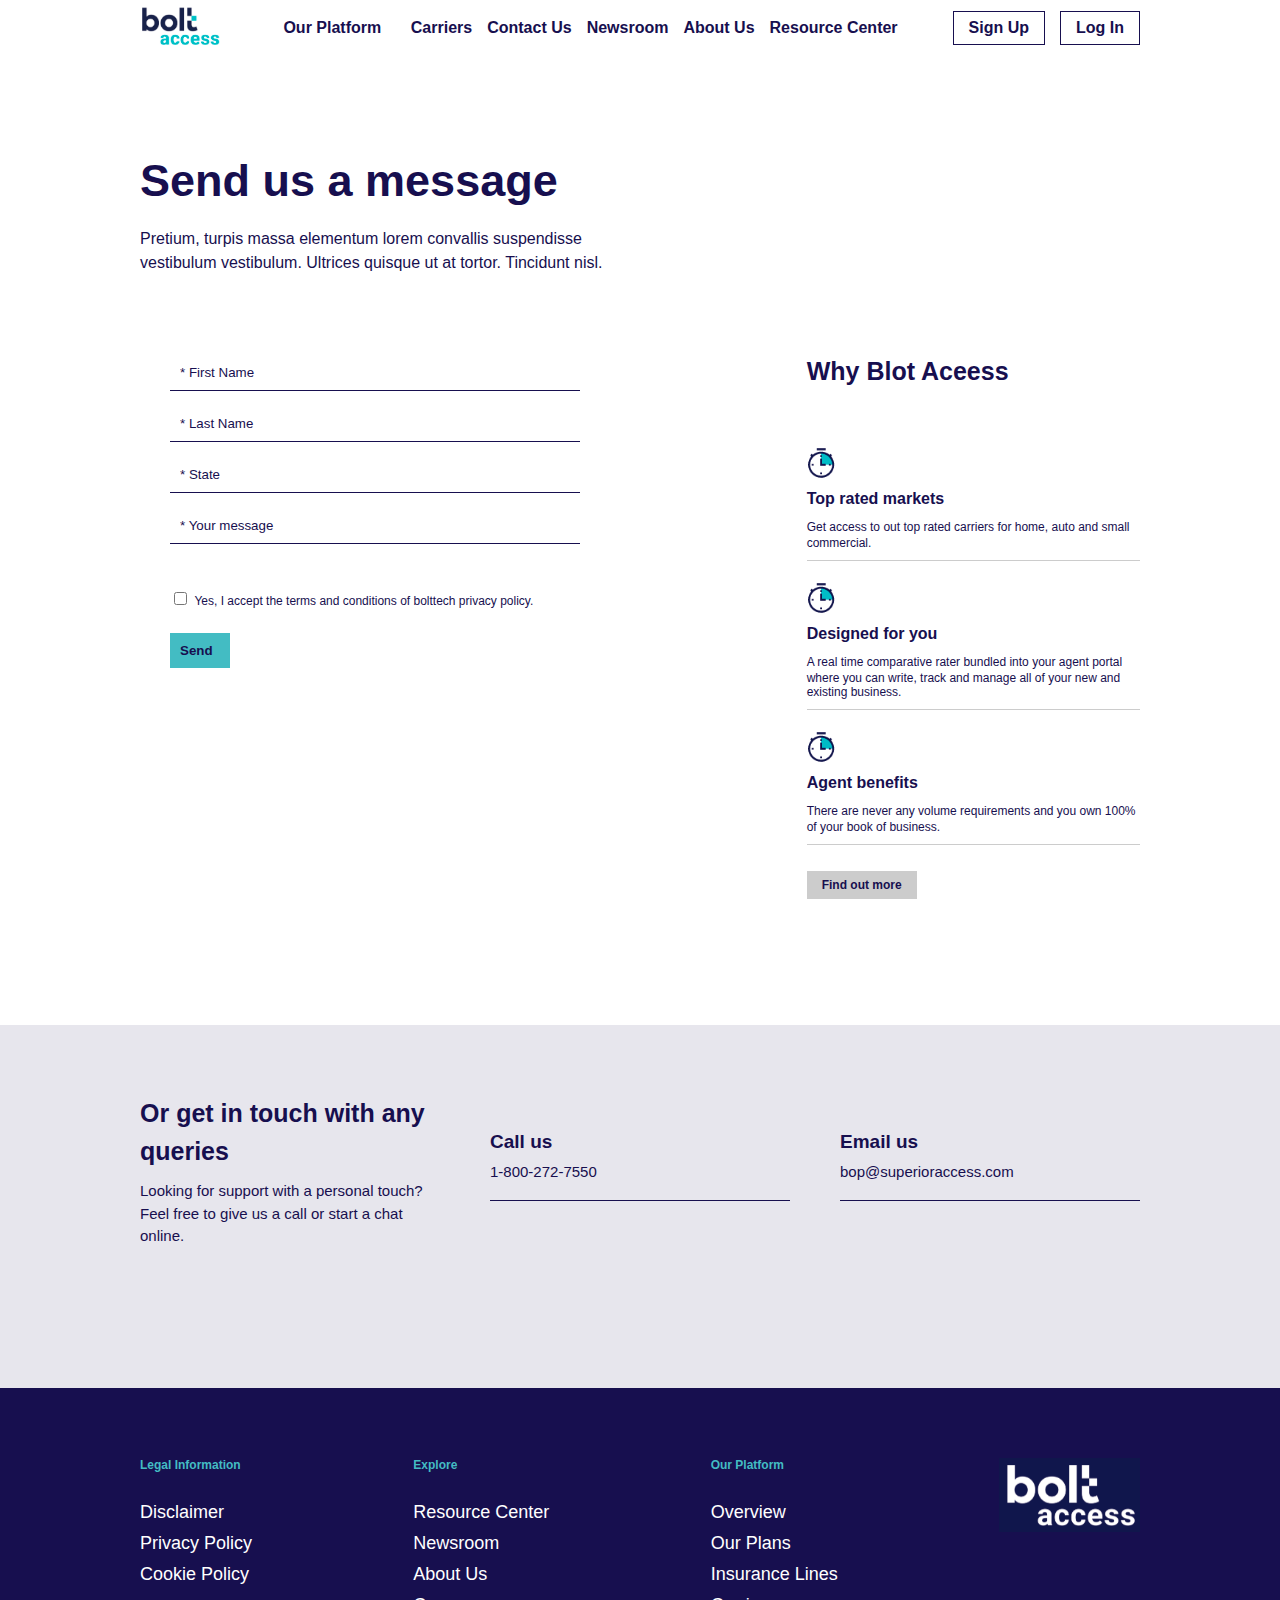
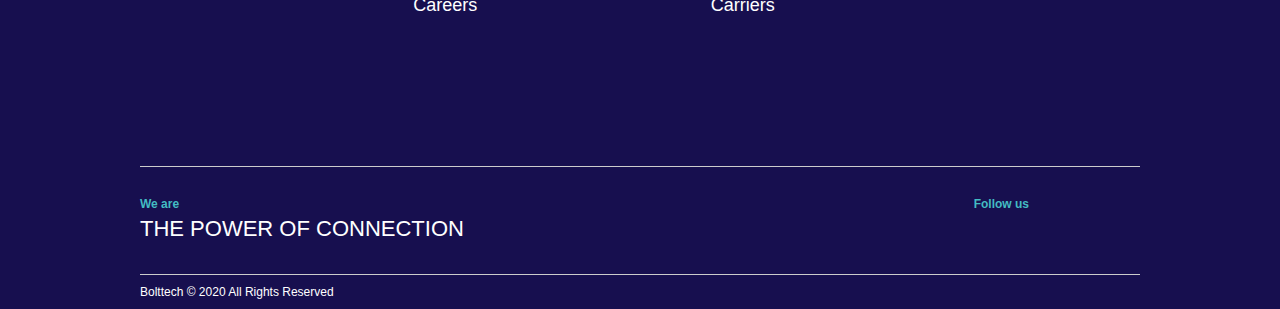
==== commit 2315e27c: "js code implemented." ====
--- a/index.html
+++ b/index.html
@@ -1,209 +1,282 @@
-<!doctype html>
+<!DOCTYPE html>
 
 <!-- If multi-language site, reconsider usage of html lang declaration here. -->
-<html lang="en"> 
-<head>
-  <meta charset="utf-8">
-  <title>bolt access</title>
-  
-  <!-- 120 word description for SEO purposes goes here. Note: Usage of lang tag. -->
-  <meta name="description" lang="en" content="bolt access, bolt, access, form, bolt form">
-  
-  <!-- Keywords to help with SEO go here. Note: Usage of lang tag.  -->
-  <meta name="keywords" lang="en" content="before submitting data to the server, it is important to ensure all required form controls are filled out, in the correct format. this is called client-side form validation, and helps ensure data submitted matches the requirements set forth in the various form controls. this article leads you through basic concepts and examples of client-side form validation.">
-
-  <meta name="viewport" content="width=device-width, initial-scale=1, maximum-scale=1">
-  
-  <!-- To adhear no-cache for Chrome -->
-  <meta http-equiv="cache-control" content="no-store, no-cache, must-revalidate" />
-  <meta http-equiv="Pragma" content="no-store, no-cache" />
-  <meta http-equiv="Expires" content="0" />
-
-  <!-- Place favicon.ico in the root directory: mathiasbynens.be/notes/touch-icons -->
-  <link rel="shortcut icon" href="favicon.ico" />
-
-  <!-- Default style-sheet is for 'media' type screen (color computer display).  -->
-  <link rel="stylesheet" media="screen" href="assets/css/style.css" >
-  <link rel="stylesheet" href="assets/css/all.css">
-  <link rel="stylesheet" href="assets/css/all.min.css">
-
-</head>
-
-<body>
-
-  <div class="container">
-
-    <!-- Header section starts here. -->
-    <header>
-      <div class="wrapper">
-
-        <h1><a href="index.html"><img src="assets/images/icon.png" alt="bolt access"></a></h1>
-
-        <nav>
-          <ul>
-            <li class="dropdown">
-              <a href="#FIXME" title="Our platform">our platform</a>
+<html lang="en">
+  <head>
+    <meta charset="utf-8" />
+    <title>bolt access</title>
+
+    <!-- 120 word description for SEO purposes goes here. Note: Usage of lang tag. -->
+    <meta
+      name="description"
+      lang="en"
+      content="bolt access, bolt, access, form, bolt form"
+    />
+
+    <!-- Keywords to help with SEO go here. Note: Usage of lang tag.  -->
+    <meta
+      name="keywords"
+      lang="en"
+      content="before submitting data to the server, it is important to ensure all required form controls are filled out, in the correct format. this is called client-side form validation, and helps ensure data submitted matches the requirements set forth in the various form controls. this article leads you through basic concepts and examples of client-side form validation."
+    />
+
+    <meta
+      name="viewport"
+      content="width=device-width, initial-scale=1, maximum-scale=1"
+    />
+
+    <!-- To adhear no-cache for Chrome -->
+    <meta
+      http-equiv="cache-control"
+      content="no-store, no-cache, must-revalidate"
+    />
+    <meta http-equiv="Pragma" content="no-store, no-cache" />
+    <meta http-equiv="Expires" content="0" />
+
+    <!-- Place favicon.ico in the root directory: mathiasbynens.be/notes/touch-icons -->
+    <link rel="shortcut icon" href="favicon.ico" />
+
+    <!-- Default style-sheet is for 'media' type screen (color computer display).  -->
+    <link rel="stylesheet" media="screen" href="assets/css/style.css" />
+    <!-- <link rel="stylesheet" href="assets/css/all.css">
+  <link rel="stylesheet" href="assets/css/all.min.css"> -->
+  </head>
+
+  <body>
+    <div class="container">
+      <!-- Header section starts here. -->
+      <header>
+        <div class="wrapper">
+          <h1>
+            <a href="index.html"
+              ><img src="assets/images/icon.png" alt="bolt access"
+            /></a>
+          </h1>
+
+          <nav>
+            <ul>
+              <li class="dropdown">
+                <a href="#FIXME" title="Our platform">our platform</a>
+                <ul>
+                  <li><a href="#FIXME" title="Dropdown1">dropdown1</a></li>
+                  <li><a href="#FIXME" title="Dropdown2">dropdown2</a></li>
+                </ul>
+              </li>
+              <li><a href="#FIXME" title="Carriers">carriers</a></li>
+              <li><a href="#FIXME" title="Contact us">contact us</a></li>
+              <li><a href="#FIXME" title="Newsroom">newsroom</a></li>
+              <li><a href="#FIXME" title="About us">about us</a></li>
+              <li>
+                <a href="#FIXME" title="Resource center">resource center</a>
+              </li>
+              <li><a href="#FIXME" title="Sign up">sign up</a></li>
+              <li><a href="#FIXME" title="Log in">log in</a></li>
+            </ul>
+          </nav>
+        </div>
+      </header>
+      <!-- Header section ends here. -->
+
+      <!-- Main section starts here. -->
+      <main>
+        <!-- Form section starts here. -->
+        <section class="form">
+          <div class="wrapper form_title">
+            <h1>send us a message</h1>
+            <p>
+              pretium, turpis massa elementum lorem convallis suspendisse
+              vestibulum vestibulum. Ultrices quisque ut at tortor. Tincidunt
+              nisl.
+            </p>
+
+            <form action="#FIXME" id="form" name="form" method="GET">
+              <div class="form_field" id="first_field">
+                <input
+                  type="text"
+                  name="first_name"
+                  id="first_name"
+                  placeholder="* First Name"
+                  class="form_data"
+                />
+              </div>
+              <div class="form_field" id="second_field">
+                <input
+                  type="text"
+                  name="last_name"
+                  id="last_name"
+                  placeholder="* Last Name"
+                  class="form_data"
+                />
+              </div>
+              <div class="form_field" id="third_field">
+                <input
+                  type="text"
+                  name="state"
+                  id="state"
+                  placeholder="* State"
+                  class="form_data"
+                />
+              </div>
+              <div class="form_field" id="fourth_field">
+                <input
+                  type="text"
+                  name="your_massage"
+                  id="your_massage"
+                  placeholder="* Your message"
+                  class="form_data"
+                />
+              </div>
+
+              <input type="checkbox" id="form_checkbox" />
+              <span
+                >Yes, I accept the terms and conditions of bolttech privacy
+                policy.</span
+              >
+
+              <input type="submit" value="send" class="form_submit" />
+            </form>
+          </div>
+
+          <!-- Aside section starts here. -->
+          <aside>
+            <div class="wrapper">
+              <h3>why blot aceess</h3>
+
               <ul>
-                <li><a href="#FIXME" title="Dropdown1">dropdown1</a></li>
-                <li><a href="#FIXME" title="Dropdown2">dropdown2</a></li>
+                <li>
+                  <figure>
+                    <img src="assets/images/clock.png" alt="Clock" />
+                  </figure>
+                  <h4>top rated markets</h4>
+                  <p>
+                    get access to out top rated carriers for home, auto and
+                    small commercial.
+                  </p>
+                </li>
+                <li>
+                  <figure>
+                    <img src="assets/images/clock.png" alt="Clock" />
+                  </figure>
+                  <h4>designed for you</h4>
+                  <p>
+                    a real time comparative rater bundled into your agent portal
+                    where you can write, track and manage all of your new and
+                    existing business.
+                  </p>
+                </li>
+                <li>
+                  <figure>
+                    <img src="assets/images/clock.png" alt="Clock" />
+                  </figure>
+                  <h4>agent benefits</h4>
+                  <p>
+                    there are never any volume requirements and you own 100% of
+                    your book of business.
+                  </p>
+                </li>
+                <li>
+                  <a href="#FIXME" title="Find out more">find out more</a>
+                </li>
               </ul>
-            </li>
-            <li><a href="#FIXME" title="Carriers">carriers</a></li>
-            <li><a href="#FIXME" title="Contact us">contact us</a></li>
-            <li><a href="#FIXME" title="Newsroom">newsroom</a></li>
-            <li><a href="#FIXME" title="About us">about us</a></li>
-            <li><a href="#FIXME" title="Resource center">resource center</a></li>
-            <li><a href="#FIXME" title="Sign up">sign up</a></li>
-            <li><a href="#FIXME" title="Log in">log in</a></li>
-          </ul>
-        </nav>
-
-      </div>
-    </header>
-    <!-- Header section ends here. -->
-
-    <!-- Main section starts here. -->
-    <main>
-      
-      <!-- Form section starts here. -->
-      <section class="form">
-        <div class="wrapper form_title">
-
-          <h1>send us a message</h1>
-          <p>pretium, turpis massa elementum lorem convallis suspendisse vestibulum vestibulum. Ultrices quisque ut at tortor. Tincidunt nisl.</p>
-
-          <form action="#FIXME">
-            <input type="text" placeholder="First Name" class="form_data">
-            <input type="text" placeholder="Last Name" class="form_data">
-            <input type="text" placeholder="State" class="form_data">
-            <input type="text" placeholder="Your message" class="form_data">
-
-            <input type="checkbox">
-            <span>Yes, I accept the terms and conditions of bolttech privacy policy.</span>
-
-            <input type="submit" value="send" class="form_submit">
-          </form> 
-
+            </div>
+          </aside>
+          <!-- Aside section ends here. -->
+        </section>
+        <!-- Form section ends here. -->
+
+        <!-- Contact us section starts here. -->
+        <section class="contact_us">
+          <div class="wrapper">
+            <ul>
+              <li>
+                <h2>or get in touch with any queries</h2>
+                <p>
+                  looking for support with a personal touch? Feel free to give
+                  us a call or start a chat online.
+                </p>
+              </li>
+
+              <li>
+                <h4>call us</h4>
+                <span>1-800-272-7550</span>
+              </li>
+
+              <li>
+                <h4>email us</h4>
+                <span>bop@superioraccess.com</span>
+              </li>
+            </ul>
+          </div>
+        </section>
+        <!-- Contact us section ends here. -->
+      </main>
+      <!-- Main section ends here -->
+
+      <!-- Footer section starts here. -->
+      <footer>
+        <div class="wrapper">
+          <div class="footer_top">
+            <ul>
+              <li>legal information</li>
+              <li><a href="#FIXME" title="Disclaimer">disclaimer</a></li>
+              <li>
+                <a href="#FIXME" title="Privacy policy">privacy policy</a>
+              </li>
+              <li><a href="#FIXME" title="Cookie policy">cookie policy</a></li>
+            </ul>
+
+            <ul>
+              <li>explore</li>
+              <li>
+                <a href="#FIXME" title="Resource center">resource center</a>
+              </li>
+              <li><a href="#FIXME" title="Newsroom">newsroom</a></li>
+              <li><a href="#FIXME" title="About us">about us</a></li>
+              <li><a href="#FIXME" title="Careers">careers</a></li>
+            </ul>
+
+            <ul>
+              <li>our platform</li>
+              <li><a href="#FIXME" title="Overview">overview</a></li>
+              <li><a href="#FIXME" title="Our plans">our plans</a></li>
+              <li>
+                <a href="#FIXME" title="Insurance lines">insurance lines</a>
+              </li>
+              <li><a href="#FIXME" title="Carriers">carriers</a></li>
+            </ul>
+
+            <ul>
+              <h1>
+                <a href="index.html" title="bolt access"
+                  ><img src="assets/images/footer_icon.png" alt="bolt access"
+                /></a>
+              </h1>
+            </ul>
+          </div>
+
+          <div class="footer_bottom">
+            <ul>
+              <li>
+                <h2><span>we are</span> the power of connection</h2>
+              </li>
+              <li>
+                <h4>follow us</h4>
+                <a href="#FIXME" class="fa twitter" title="Twitter">twit</a>
+                <a href="#FIXME" class="fa facebook" title="Facebook">facb</a>
+                <a href="#FIXME" class="fa insta" title="Instagram">inst</a>
+                <a href="#FIXME" class="fa linked_in" title="Linked in">link</a>
+              </li>
+            </ul>
+          </div>
+
+          <div class="terms_and_conditions">
+            <span>bolttech &copy; 2020 all rights reserved</span>
+          </div>
         </div>
-
-        <!-- Aside section starts here. -->
-        <aside>
-          <div class="wrapper">
-
-            <h3>why blot aceess</h3>
-
-            <ul>
-              <li>
-                <figure><img src="assets/images/clock.png" alt="Clock"></figure>
-                <h4>top rated markets</h4>
-                <p>get access to out top rated carriers for home, auto and small commercial.</p>
-              </li>
-              <li>
-                <figure><img src="assets/images/clock.png" alt="Clock"></figure>
-                <h4>designed for you</h4>
-                <p>a real time comparative rater bundled into your agent portal where you can write, track and manage all of your new and existing business.</p>
-              </li>
-              <li>
-                <figure><img src="assets/images/clock.png" alt="Clock"></figure>
-                <h4>agent benefits</h4>
-                <p>there are never any volume requirements and you own 100% of your book of business.</p>
-              </li>
-              <li>
-                <a href="#FIXME" title="Find out more">find out more</a>
-              </li>
-            </ul>
-
-          </div>
-        </aside>
-        <!-- Aside section ends here. -->
-
-      </section>
-      <!-- Form section ends here. -->
-
-      <!-- Contact us section starts here. -->
-      <section class="contact_us">
-        <div class="wrapper">
-
-          <ul>
-            <li>
-              <h2>or get in touch with any queries</h2>
-              <p>looking for support with a personal touch? Feel free to give us a call or start a chat online.</p>
-            </li>
-
-            <li>
-              <h4>call us</h4>
-              <span>1-800-272-7550</span>
-            </li>
-
-            <li>
-              <h4>email us</h4>
-              <span>bop@superioraccess.com</span>
-            </li>
-          </ul>
-
-        </div>
-      </section>
-      <!-- Contact us section ends here. -->
-      
-    </main>
-    <!-- Main section ends here -->
-
-    <!-- Footer section starts here. -->
-    <footer>
-      <div class="wrapper">
-
-        <div class="footer_top">
-          <ul>
-            <li>legal information</li>
-            <li><a href="#FIXME" title="Disclaimer">disclaimer</a></li>
-            <li><a href="#FIXME" title="Privacy policy">privacy policy</a></li>
-            <li><a href="#FIXME" title="Cookie policy">cookie policy</a></li>
-          </ul>
-
-          <ul>
-            <li>explore</li>
-            <li><a href="#FIXME" title="Resource center">resource center</a></li>
-            <li><a href="#FIXME" title="Newsroom">newsroom</a></li>
-            <li><a href="#FIXME" title="About us">about us</a></li>
-            <li><a href="#FIXME" title="Careers">careers</a></li>
-          </ul>
-
-          <ul>
-            <li>our platform</li>
-            <li><a href="#FIXME" title="Overview">overview</a></li>
-            <li><a href="#FIXME" title="Our plans">our plans</a></li>
-            <li><a href="#FIXME" title="Insurance lines">insurance lines</a></li>
-            <li><a href="#FIXME" title="Carriers">carriers</a></li>
-          </ul>
-
-          <ul>
-            <h1><a href="index.html" title="bolt access"><img src="assets/images/footer_icon.png" alt="bolt access"></a></h1>
-          </ul>
-        </div>
-
-        <div class="footer_bottom">
-          <ul>
-            <li><h2><span>we are</span> the power of connection</h2></li>
-            <li>
-              <h4>follow us</h4>
-              <a href="#FIXME" class="fa twitter" title="Twitter">twit</a>
-              <a href="#FIXME" class="fa facebook" title="Facebook">facb</a>
-              <a href="#FIXME" class="fa insta" title="Instagram">inst</a>
-              <a href="#FIXME" class="fa linked_in" title="Linked in">link</a>
-            </li>
-          </ul>
-        </div>
-
-        <div class="terms_and_conditions">
-          <span>bolttech &copy; 2020 all rights reserved</span>
-        </div>
-
-      </div>
-    </footer>
-    <!-- Footer section ends here. -->
-
-  </div>
-
-<script src="assets/js/script.js"></script>
-</body>
+      </footer>
+      <!-- Footer section ends here. -->
+    </div>
+
+    <script src="assets/js/script.js"></script>
+  </body>
 </html>
--- a/assets/css/style.css
+++ b/assets/css/style.css
@@ -215,10 +215,45 @@
 
 .form_title form input{
   margin-top: 15px;
+  padding-left: 10px;
 }
 
 ::placeholder{
   color: #170f4f;
+}
+
+.form_error{
+  outline: 1px solid rgb(226, 76, 76);
+  border: none;
+  box-shadow: inset 1px 1px 10px rgb(255, 169, 169);
+}
+
+/* form .form_field span{
+  font-size: 12px;
+  margin-top: 5px;
+  color: rgb(226, 76, 76);
+} */
+
+form .form_field span::first-letter{
+  text-transform: uppercase;
+}
+
+.form_error_msg::after{
+  content: "Please enter proper details!";
+  color: rgb(226, 76, 76);
+  font-size: 12px;
+}
+
+.null_field_msg::after{
+  content: "Please fill all the fields and accept terms and conditions.";
+  font-weight: 600;
+  color:  rgb(226, 76, 76);
+}
+
+.success_field_msg::after{
+  content: "Form is send successfully!";
+  font-weight: 600;
+  color:  #170f4f;
 }
 
 .checkbox{
@@ -240,6 +275,7 @@
   border: none;
   padding: 10px 17px;
   font-weight: 600;
+  margin-bottom: 10px;
 }
 
 .form_submit:hover{
@@ -498,7 +534,8 @@
 }
 
 header nav ul li:first-child ul{
-  padding: 0 0 0 125px;
+  padding: 0;
+  margin-left: -100px;
   top: 5px;
 }
 
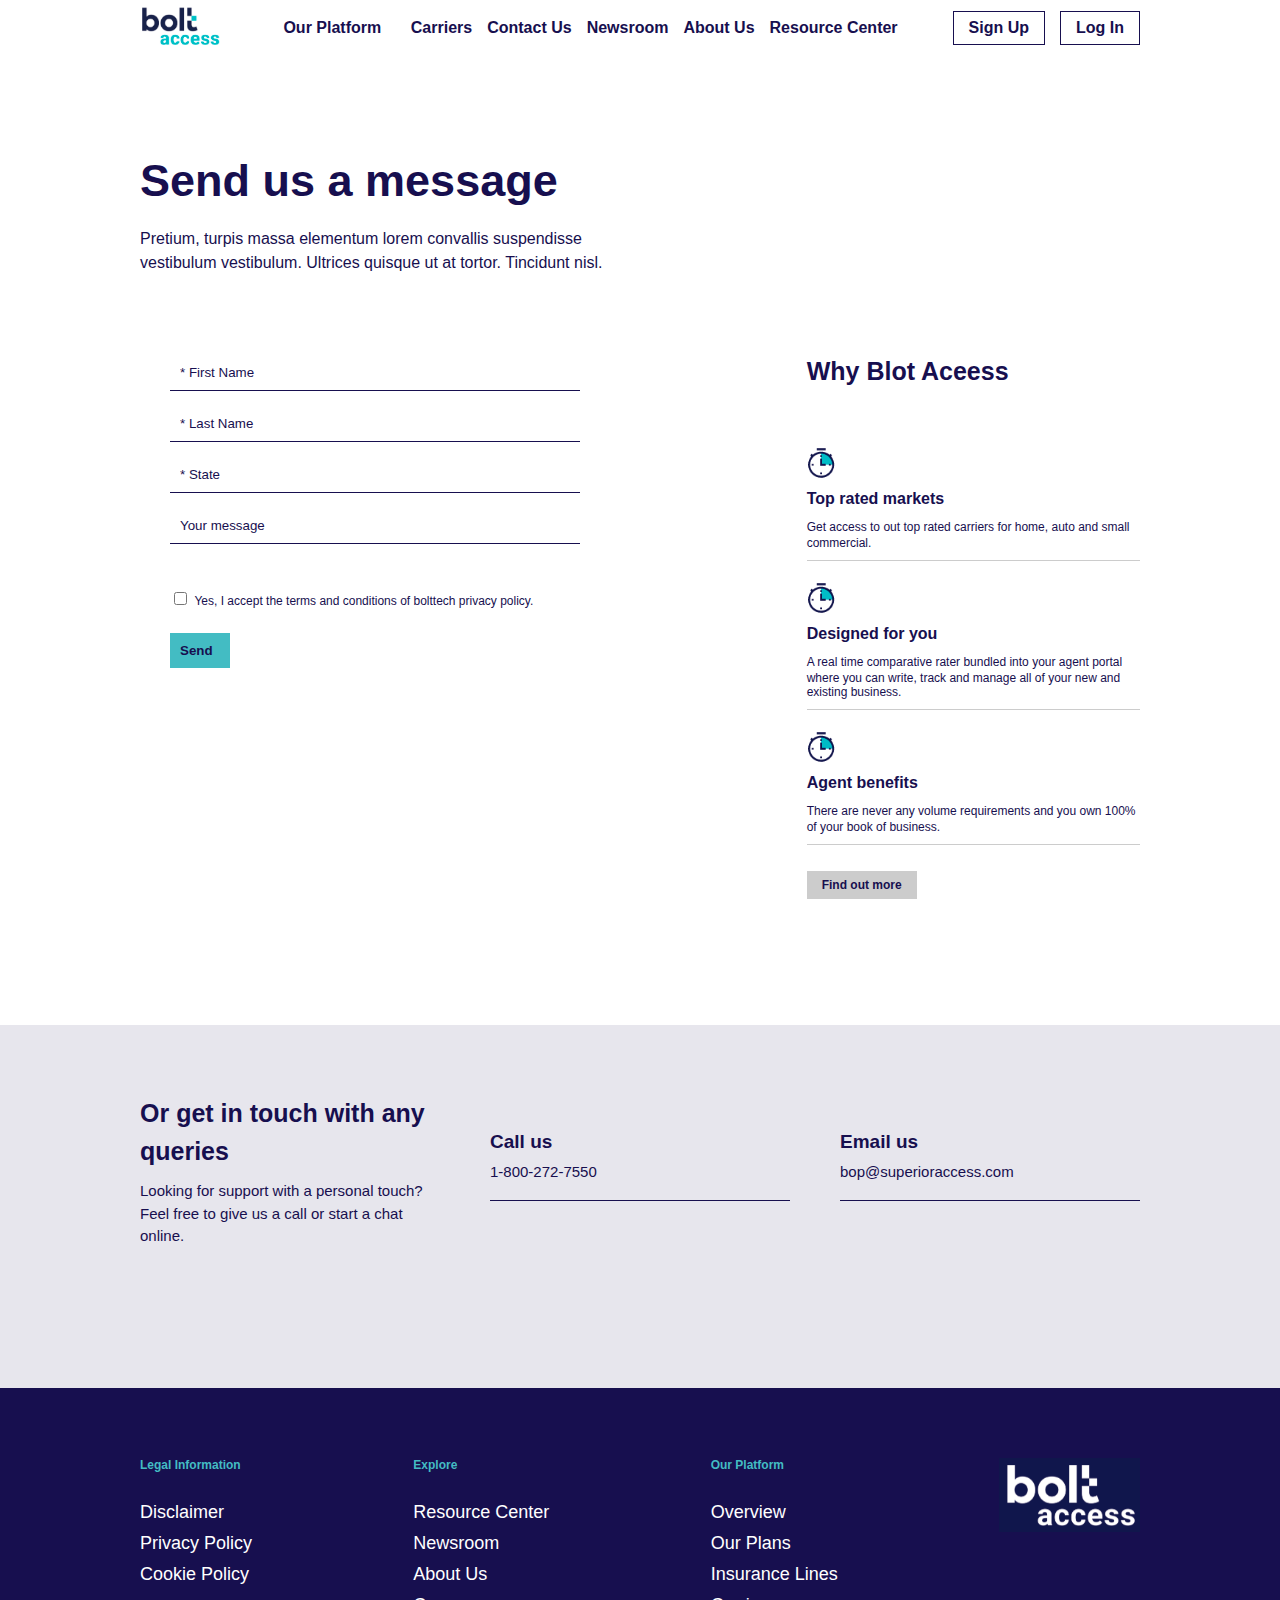
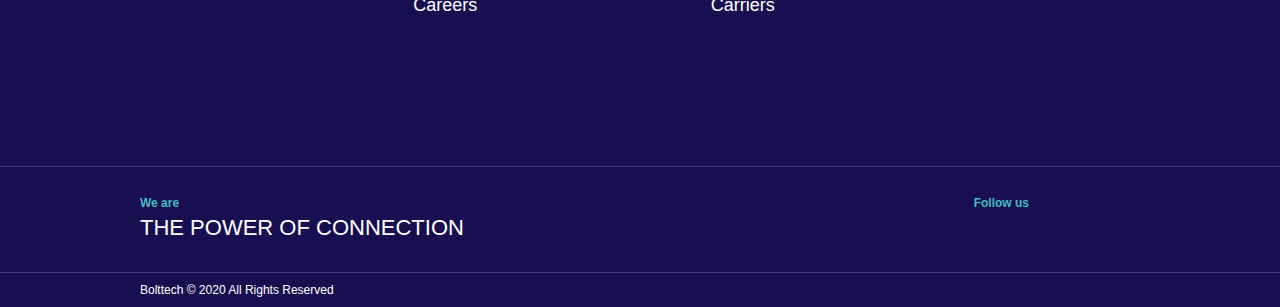
==== commit 3b95ccea: "form all code updated new functionality added." ====
--- a/index.html
+++ b/index.html
@@ -10,14 +10,14 @@
     <meta
       name="description"
       lang="en"
-      content="bolt access, bolt, access, form, bolt form"
+      content="before submitting data to the server, it is important to ensure all required form controls are filled out, in the correct format. this is called client-side form validation, and helps ensure data submitted matches the requirements set forth in the various form controls. this article leads you through basic concepts and examples of client-side form validation."
     />
 
     <!-- Keywords to help with SEO go here. Note: Usage of lang tag.  -->
     <meta
       name="keywords"
       lang="en"
-      content="before submitting data to the server, it is important to ensure all required form controls are filled out, in the correct format. this is called client-side form validation, and helps ensure data submitted matches the requirements set forth in the various form controls. this article leads you through basic concepts and examples of client-side form validation."
+      content="bolt access, bolt, access, form, bolt form"
     />
 
     <meta
@@ -53,7 +53,14 @@
             /></a>
           </h1>
 
-          <nav>
+          <!-- hamburger and close icon starts here -->
+
+          <div class="hamburger" id="hamburger">h</div>
+          <div class="close_menu_btn" id="close_menu_btn">X</div>
+
+          <!-- hamburger and close icon ends here -->
+
+          <nav id="nav_menu">
             <ul>
               <li class="dropdown">
                 <a href="#FIXME" title="Our platform">our platform</a>
@@ -122,7 +129,7 @@
                   type="text"
                   name="your_massage"
                   id="your_massage"
-                  placeholder="* Your message"
+                  placeholder="Your message"
                   class="form_data"
                 />
               </div>
@@ -184,6 +191,30 @@
         </section>
         <!-- Form section ends here. -->
 
+        <!-- Terms and conditions modal code starts here. -->
+
+        <section class="modal" id="modal">
+          <div class="modal_box">
+            <span class="modal_close_btn" id="modal_close_btn">X</span>
+            <figure class="modal_icon">
+              <img src="assets/images/icon.png" alt="Bolt access" />
+            </figure>
+            <figcaption class="modal_terms_msg">
+              <input type="checkbox" id="modal_checkbox" />
+              <span
+                >yes, I accept the terms and conditions of bolttech privacy
+                policy.</span
+              >
+            </figcaption>
+            <ul class="modal_btn">
+              <li id="modal_cancel_btn">cancel</li>
+              <li id="modal_agree_btn">agree and continue</li>
+            </ul>
+          </div>
+        </section>
+
+        <!-- Terms and conditions modal code ends here. -->
+
         <!-- Contact us section starts here. -->
         <section class="contact_us">
           <div class="wrapper">
@@ -246,11 +277,15 @@
             </ul>
 
             <ul>
-              <h1>
-                <a href="index.html" title="bolt access"
-                  ><img src="assets/images/footer_icon.png" alt="bolt access"
-                /></a>
-              </h1>
+              <li>
+                <a href="index.html" title="bolt access">
+                  <figure>
+                    <img
+                      src="assets/images/footer_icon.png"
+                      alt="bolt access"
+                    /></figure
+                ></a>
+              </li>
             </ul>
           </div>
 
--- a/assets/css/style.css
+++ b/assets/css/style.css
@@ -1,12 +1,86 @@
 @charset "utf-8";
 
-html, body, div, span, applet, object, iframe, h1, h2, h3, h4, h5, h6, p,
-blockquote, pre, a, abbr, acronym, address, big, cite, code, del, dfn, em, img,
-ins, kbd, q, s, samp, small, strike, strong, sub, sup, tt, var, b, u, i, center,
-dl, dt, dd, ol, ul, li, fieldset, form, label, legend, table, caption, tbody,
-tfoot, thead, tr, th, td, article, aside, canvas, details, embed, figure,
-figcaption, footer, header, hgroup, menu, nav, output, ruby, section, summary,
-time, mark, audio, video {
+html,
+body,
+div,
+span,
+applet,
+object,
+iframe,
+h1,
+h2,
+h3,
+h4,
+h5,
+h6,
+p,
+blockquote,
+pre,
+a,
+abbr,
+acronym,
+address,
+big,
+cite,
+code,
+del,
+dfn,
+em,
+img,
+ins,
+kbd,
+q,
+s,
+samp,
+small,
+strike,
+strong,
+sub,
+sup,
+tt,
+var,
+b,
+u,
+i,
+center,
+dl,
+dt,
+dd,
+ol,
+ul,
+li,
+fieldset,
+form,
+label,
+legend,
+table,
+caption,
+tbody,
+tfoot,
+thead,
+tr,
+th,
+td,
+article,
+aside,
+canvas,
+details,
+embed,
+figure,
+figcaption,
+footer,
+header,
+hgroup,
+menu,
+nav,
+output,
+ruby,
+section,
+summary,
+time,
+mark,
+audio,
+video {
   margin: 0;
   padding: 0;
   border: 0;
@@ -16,17 +90,31 @@
 }
 
 /* HTML5 display-role reset for older browsers */
-article, aside, details, figcaption, figure,
-footer, header, hgroup, menu, nav, section, main {
+article,
+aside,
+details,
+figcaption,
+figure,
+footer,
+header,
+hgroup,
+menu,
+nav,
+section,
+main {
   display: block;
 }
 
 /* Force scrollbar */
-html { overflow-y: scroll; }
+html {
+  overflow-y: scroll;
+}
 
 /* Align radios and text inputs with their label */
 
-input[type='radio'] { vertical-align: text-bottom; }
+input[type='radio'] {
+  vertical-align: text-bottom;
+}
 
 /* Hand cursor on clickable input elements */
 label,
@@ -42,7 +130,9 @@
   font-size: inherit;
 }
 
-em { font-style: italic; }
+em {
+  font-style: italic;
+}
 
 img {
   border: 0;
@@ -57,9 +147,13 @@
   line-height: 0;
 }
 
-sup { top: -.7em; }
-
-sub { bottom: -.25em; }
+sup {
+  top: -0.7em;
+}
+
+sub {
+  bottom: -0.25em;
+}
 
 /* 1.2. Clear Fix
    ========================================================================== */
@@ -67,89 +161,124 @@
 .cf:before,
 .cf:after {
   display: table;
-  content: " ";
-}
-
-.cf:after { clear: both; }
+  content: ' ';
+}
+
+.cf:after {
+  clear: both;
+}
 
 .futura-bold-font {
-  font-family: 'Futura Bold', 'Gill Sans', Arial, 'Helvetica Neue', Helvetica, sans-serif;
+  font-family: 'Futura Bold', 'Gill Sans', Arial, 'Helvetica Neue', Helvetica,
+    sans-serif;
   font-style: normal;
   font-weight: bold;
 }
 
-body{
+body {
   font-family: Helvetica, sans-serif;
 }
 
-.wrapper{
+.wrapper {
   width: 1000px;
   margin: 0 auto;
 }
 
+/* Hamburger icon starts here */
+
+.hamburger {
+  color: transparent;
+  border-top: 6px solid #170f4f;
+  border-bottom: 6px solid #170f4f;
+  border-radius: 4px;
+  height: 4px;
+  width: 27px;
+  cursor: pointer;
+  display: none;
+}
+
+.close_menu_btn {
+  color: #170f4f;
+  font-size: 24px;
+  font-weight: 600;
+  cursor: pointer;
+  position: fixed;
+  z-index: 5;
+  right: 30px;
+  top: 30px;
+  display: none;
+}
+
+/* Hamburger icon ends here */
+
 /* Header section starts here. */
 
-header .wrapper{
+.container {
+  overflow: hidden;
+}
+
+header .wrapper {
   display: flex;
   justify-content: space-between;
   align-items: center;
   margin-bottom: 100px;
 }
 
-header nav ul{
+header nav ul {
   display: flex;
   align-items: center;
   list-style: none;
 }
 
-header ul li{
+header ul li {
   margin-left: 15px;
 }
 
-.dropdown::after{
-  font-family: "Font Awesome 5 Free";
+.dropdown::after {
+  font-family: 'Font Awesome 5 Free';
   font-weight: 900;
-  content: "\f078";
+  content: '\f078';
   color: #ccc;
   font-size: 13px;
   cursor: pointer;
   position: relative;
 }
 
-header nav ul li:first-child ul{
+header nav ul li:first-child ul {
   position: absolute;
   flex-direction: column;
   padding-top: 10px;
   display: none;
-} 
-
-header nav ul li:first-child ul li{
+}
+
+header nav ul li:first-child ul li {
   margin: 5px 0 0 0;
 }
 
-header nav ul li:first-child:hover ul{
-  transition: .5s;
+header nav ul li:first-child:hover ul {
+  transition: 0.5s;
   display: block;
 }
 
-header nav ul li a{
+header nav ul li a {
   text-decoration: none;
   color: #170f4f;
   text-transform: capitalize;
   font-weight: 600;
 }
 
-header nav ul li a:hover{
+header nav ul li a:hover {
   color: #43bcc3;
-  transition: .5s;
-}
-
-header nav ul li:nth-child(8),header nav ul li:nth-child(7){
+  transition: 0.5s;
+}
+
+header nav ul li:nth-child(8),
+header nav ul li:nth-child(7) {
   border: 1px solid #170f4f;
   padding: 7px 15px;
 }
 
-header nav ul li:nth-child(7){
+header nav ul li:nth-child(7) {
   margin-left: 55px;
 }
 
@@ -157,48 +286,49 @@
 
 /* Main section starts here. */
 
-.form{
+.form {
   display: flex;
   height: 770px;
   width: 1000px;
   margin: 0 auto 100px auto;
 }
 
-.form .wrapper,.form aside .wrapper{
+.form .wrapper,
+.form aside .wrapper {
   width: auto;
 }
 
-.form .wrapper{
+.form .wrapper {
   flex: 2;
 }
 
-.form aside{
+.form aside {
   flex: 1;
   align-self: flex-end;
 }
 
-.form h1{
+.form h1 {
   font-size: 45px;
   color: #170f4f;
   font-weight: 600;
 }
 
-.form h1::first-letter{
-  text-transform: uppercase;
-}
-
-.form_title p{
+.form h1::first-letter {
+  text-transform: uppercase;
+}
+
+.form_title p {
   color: #170f4f;
   width: 470px;
   margin-top: 20px;
   line-height: 1.5;
 }
 
-.form_title p::first-letter{
-  text-transform: uppercase;
-}
-
-.form_data{
+.form_title p::first-letter {
+  text-transform: uppercase;
+}
+
+.form_data {
   display: block;
   width: 400px;
   outline: none;
@@ -208,66 +338,99 @@
   padding: 10px 0;
 }
 
-.form_title form{
+.form_title form {
   margin-top: 80px;
   padding-left: 30px;
 }
 
-.form_title form input{
+.form_title form input {
   margin-top: 15px;
   padding-left: 10px;
 }
 
-::placeholder{
-  color: #170f4f;
-}
-
-.form_error{
+::placeholder {
+  color: #170f4f;
+}
+
+.form_error {
   outline: 1px solid rgb(226, 76, 76);
   border: none;
   box-shadow: inset 1px 1px 10px rgb(255, 169, 169);
 }
 
+.form_success {
+  outline: 1px solid green;
+  border: none;
+  box-shadow: inset 1px 1px 11px rgb(91, 216, 91);
+}
+
 /* form .form_field span{
   font-size: 12px;
   margin-top: 5px;
   color: rgb(226, 76, 76);
 } */
 
-form .form_field span::first-letter{
-  text-transform: uppercase;
-}
-
-.form_error_msg::after{
-  content: "Please enter proper details!";
+form .form_field span::first-letter {
+  text-transform: uppercase;
+}
+
+.form_hasno_err::after{
+  content: attr(data-forminput-name) " can not include any number, spaces and any special characters!";
   color: rgb(226, 76, 76);
   font-size: 12px;
 }
 
-.null_field_msg::after{
-  content: "Please fill all the fields and accept terms and conditions.";
-  font-weight: 600;
-  color:  rgb(226, 76, 76);
-}
-
-.success_field_msg::after{
-  content: "Form is send successfully!";
-  font-weight: 600;
-  color:  #170f4f;
-}
-
-.checkbox{
+.form_charlen_err::after{
+  content: attr(data-forminput-name) " must be 2 to 15 characters long!";
+  color: rgb(226, 76, 76);
+  font-size: 12px;
+}
+
+.form_field_valid::after{
+  content: "Valid.";
+  color: green;
+  font-size: 12px;
+}
+
+.field_required::after{
+  content: attr(data-forminput-name) " field is required!";
+  color: rgb(226, 76, 76);
+  font-size: 12px;
+}
+
+.null_field_msg::after {
+  content: 'Please fill all the fields! and make them valid!';
+  font-weight: 600;
+  color: rgb(226, 76, 76);
+}
+
+.modal_terms_error::after {
+  content: 'Please accept terms and conditions to proceed.';
+  position: absolute;
+  bottom: 0;
+  text-align: center;
+  font-weight: 600;
+  color: rgb(226, 76, 76);
+}
+
+.success_field_msg::after {
+  content: 'Form is send successfully!';
+  font-weight: 600;
+  color: #170f4f;
+}
+
+.checkbox {
   display: inline-block;
 }
 
-.form_title span{
+.form_title span {
   color: #170f4f;
   font-size: 12px;
   display: inline-block;
   margin: 50px 0 10px 0;
 }
 
-.form_submit{
+.form_submit {
   display: block;
   background-color: #43bcc3;
   color: #170f4f;
@@ -278,13 +441,13 @@
   margin-bottom: 10px;
 }
 
-.form_submit:hover{
+.form_submit:hover {
   color: #43bcc3;
   background-color: black;
-  transition: .5s;
-}
-
-aside h3{
+  transition: 0.5s;
+}
+
+aside h3 {
   color: #170f4f;
   font-size: 25px;
   font-weight: 600;
@@ -292,45 +455,45 @@
   margin-bottom: 40px;
 }
 
-aside ul{
+aside ul {
   list-style: none;
 }
 
-aside ul li{
+aside ul li {
   border-bottom: 1px solid #ccc;
 }
 
-aside ul li:last-child{
+aside ul li:last-child {
   border: none;
 }
 
-aside ul li img{
+aside ul li img {
   display: inline-block;
   margin-top: 20px;
 }
 
-aside ul li h4{
+aside ul li h4 {
   color: #170f4f;
   font-weight: 600;
   margin: 10px 0;
 }
 
-aside ul li h4::first-letter{
-  text-transform: uppercase;
-}
-
-aside ul li p{
+aside ul li h4::first-letter {
+  text-transform: uppercase;
+}
+
+aside ul li p {
   color: #170f4f;
   font-size: 12px;
   margin-bottom: 10px;
 }
 
-aside ul li p::first-letter{
+aside ul li p::first-letter {
   text-transform: uppercase;
   line-height: 1.5;
 }
 
-aside li a{
+aside li a {
   display: inline-block;
   text-decoration: none;
   color: #170f4f;
@@ -341,67 +504,152 @@
   margin: 26px 0;
 }
 
-aside li a::first-letter{
-  text-transform: uppercase;
-}
-
-aside li a:hover{
+aside li a::first-letter {
+  text-transform: uppercase;
+}
+
+aside li a:hover {
   color: #43bcc3;
   background-color: black;
-  transition: .5s;
-}
+  transition: 0.5s;
+}
+
+/* Terms and conditions modal style starts here. */
+
+.modal {
+  position: fixed;
+  z-index: 3;
+  height: 100vh;
+  width: 100vw;
+  top: 0;
+  left: 0;
+  background-color: #3d414abf;
+  display: none;
+}
+
+.modal_box {
+  position: absolute;
+  left: 50%;
+  top: 50%;
+  transform: translate(-50%, -50%);
+  background-color: #fff;
+  border-radius: 1px;
+  padding: 20px 20px 50px 20px;
+}
+
+.modal_close_btn {
+  color: #170f4f;
+  font-weight: 600;
+  font-size: 22px;
+  cursor: pointer;
+  padding: 5px 5px 5px 0;
+}
+
+.modal_icon {
+  text-align: center;
+}
+
+.modal_terms_msg span {
+  font-size: 18px;
+  color: #170f4f;
+  display: inline-block;
+  margin: 20px 0;
+}
+
+.modal_terms_msg span::first-letter {
+  text-transform: uppercase;
+}
+
+.modal_terms_msg input {
+  display: inline-block;
+}
+
+.modal_btn {
+  display: flex;
+  justify-content: center;
+  align-items: center;
+  list-style: none;
+}
+
+.modal_btn li {
+  padding: 7px 15px;
+  color: #fff;
+  text-transform: capitalize;
+  cursor: pointer;
+  font-weight: 600;
+}
+
+.modal_btn li:first-child {
+  background-color: #170f4f;
+  margin-right: 2px;
+}
+
+.modal_btn li:nth-child(2) {
+  background-color: #43bcc3;
+  margin-left: 2px;
+}
+
+.show_desktop_item{
+  display: block;
+}
+
+.hide_desktop_item{
+  display: none;
+}
+
+/* Terms and conditions modal style ends here. */
 
 /* Contact us section starts here */
 
-.contact_us{
+.contact_us {
   background-color: #e7e6ed;
   padding: 70px 0 140px 0;
 }
 
-.contact_us ul{
+.contact_us ul {
   list-style: none;
   display: flex;
   justify-content: space-between;
   align-items: center;
 }
 
-.contact_us ul li{
+.contact_us ul li {
   flex-basis: 30%;
 }
 
-.contact_us ul li h2{
+.contact_us ul li h2 {
   color: #170f4f;
   font-size: 25px;
   font-weight: 600;
   line-height: 1.5;
 }
 
-.contact_us ul li p{
+.contact_us ul li p {
   color: #170f4f;
   line-height: 1.5;
   font-size: 15px;
   margin-top: 10px;
 }
 
-.contact_us ul li p::first-letter{
-  text-transform: uppercase;
-}
-
-.contact_us ul li h2::first-letter{
-  text-transform: uppercase;
-}
-
-.contact_us ul li h4{
+.contact_us ul li p::first-letter {
+  text-transform: uppercase;
+}
+
+.contact_us ul li h2::first-letter {
+  text-transform: uppercase;
+}
+
+.contact_us ul li h4 {
   color: #170f4f;
   font-weight: 600;
   font-size: 19px;
 }
 
-.contact_us ul li h4::first-letter{
-  text-transform: uppercase;
-}
-
-.contact_us ul li span{
+.contact_us ul li h4::first-letter {
+  text-transform: uppercase;
+}
+
+.contact_us ul li span {
   color: #170f4f;
   display: block;
   margin: 10px 0;
@@ -416,22 +664,21 @@
 
 /* Footer section starts here. */
 
-footer{
+footer {
   background-color: #170f4f;
 }
 
-
-.footer_top{
+.footer_top {
   display: flex;
   justify-content: space-between;
   padding: 70px 0 140px 0;
 }
 
-.footer_top ul{
+.footer_top ul {
   list-style: none;
 }
 
-.footer_top ul li:first-child{
+.footer_top ul li:first-child {
   color: #43bcc3;
   font-weight: 600;
   text-transform: capitalize;
@@ -439,7 +686,7 @@
   margin-bottom: 30px;
 }
 
-.footer_top ul li a{
+.footer_top ul li a {
   text-decoration: none;
   color: #fff;
   text-transform: capitalize;
@@ -448,27 +695,47 @@
   display: inline-block;
 }
 
-.footer_top ul li a:hover{
+.footer_top ul li a:hover {
   color: gray;
-  transition: .5s;
-}
-
-.footer_bottom ul{
+  transition: 0.5s;
+}
+
+.footer_bottom ul {
   display: flex;
   justify-content: space-between;
   list-style: none;
   padding: 30px 0;
-  border-top: 1px solid #ccc;
-  border-bottom: 1px solid #ccc;
-}
-
-.footer_bottom h2{
+  position: relative;
+}
+
+.footer_bottom ul::before {
+  content: '';
+  border-top: 1px solid #423984;
+  width: 100vw;
+  position: absolute;
+  top: 0;
+  left: 50%;
+  transform: translateX(-50%);
+}
+
+.footer_bottom ul::after {
+  content: '';
+  border-top: 1px solid #423984;
+  width: 100vw;
+  position: absolute;
+  bottom: 0;
+  left: 50%;
+  transform: translateX(-50%);
+}
+
+.footer_bottom h2 {
   text-transform: uppercase;
   color: #fff;
   font-size: 22px;
 }
 
-.footer_bottom h2 span,.footer_bottom li h4{
+.footer_bottom h2 span,
+.footer_bottom li h4 {
   color: #43bcc3;
   font-size: 12px;
   display: block;
@@ -477,36 +744,49 @@
   margin-bottom: 5px;
 }
 
-.footer_bottom li h4{
+.footer_bottom li h4 {
   margin-bottom: 15px;
 }
 
-.footer_bottom ul li:nth-child(2) a{
+.footer_bottom ul li:nth-child(2) a {
   color: transparent;
   text-decoration: none;
 }
 
-.facebook::before{
-  font-family: "Font Awesome 5 Brands"; font-weight: 900; content: '\f39e'; color: #fff;
-}
-
-.twitter::before{
-  font-family: "Font Awesome 5 Brands"; font-weight: 900; content: "\f099"; color: #fff;
-}
-
-.insta::before{
-  font-family: "Font Awesome 5 Brands"; font-weight: 900; content: "\f16d"; color: #fff;
-}
-
-.linked_in::before{
-  font-family: "Font Awesome 5 Brands"; font-weight: 900; content: "\f0e1"; color: #fff;
-}
-
-.footer_bottom h2 span::first-letter,.footer_bottom li h4::first-letter{
+.facebook::before {
+  font-family: 'Font Awesome 5 Brands';
+  font-weight: 900;
+  content: '\f39e';
+  color: #fff;
+}
+
+.twitter::before {
+  font-family: 'Font Awesome 5 Brands';
+  font-weight: 900;
+  content: '\f099';
+  color: #fff;
+}
+
+.insta::before {
+  font-family: 'Font Awesome 5 Brands';
+  font-weight: 900;
+  content: '\f16d';
+  color: #fff;
+}
+
+.linked_in::before {
+  font-family: 'Font Awesome 5 Brands';
+  font-weight: 900;
+  content: '\f0e1';
+  color: #fff;
+}
+
+.footer_bottom h2 span::first-letter,
+.footer_bottom li h4::first-letter {
   text-transform: capitalize;
 }
 
-.terms_and_conditions{
+.terms_and_conditions {
   color: #fff;
   font-size: 12px;
   padding: 10px 0;
@@ -517,101 +797,160 @@
 
 /* Responsive stylesheet starts here. */
 
-@media only screen and (max-width: 1025px){
-/* Header section starts here. */
-
-.wrapper{
-  width: auto;
-}
-
-header .wrapper{
-  justify-content: space-around;
-}
-
-header nav ul{
-  flex-direction: column;
-  align-items: flex-start;
-}
-
-header nav ul li:first-child ul{
-  padding: 0;
-  margin-left: -100px;
-  top: 5px;
-}
-
-header nav ul li,header nav ul li:nth-child(7){
-  margin: 10px 0 0 0;
-}
-
-/* Header section ends here. */
-/* Main section starts here. */
-
-.form{
-  flex-direction: column;
-  width: auto;
-  height: auto;
-  align-items: center;
-}
-
-.form h1,.form_title p,aside h3{
-  padding: 0 10px;
-}
-
-.form_title{
-  margin-bottom: 80px;
-}
-
-.form_title p{
-  width: auto;
-}
-
-.form_title span{
-  margin: 0;
-}
-
-.form_data{
-  width: auto;
-}
-
-.form aside{
-  align-self: auto;
-}
-
-aside ul{
-  padding: 0 30px;
-}
-
-.contact_us{
-  padding: 70px 10px 140px 10px;
-}
-
-.contact_us ul{
-  flex-direction: column;
-  align-items: stretch;
-}
-
-.contact_us ul li{
-  margin-top: 30px;
-}
-
-/* Main section ends here. */
-/* Footer section starts here. */
-
-.footer_top{
-  flex-direction: column;
-  padding: 70px 0 140px 30px;
-}
-
-.footer_bottom ul{
-  padding: 30px 0 30px 10px;
-  flex-direction: column;
-}
-
-.footer_bottom ul li:nth-child(2){
-  margin-top: 30px;
-}
-
-/* Footer section ends here. */
+@media only screen and (max-width: 1025px) {
+  /* Hamburger icon starts here */
+
+  .hamburger {
+    display: block;
+  }
+
+  .showmenu {
+    display: block;
+  }
+
+  .hidemenu {
+    display: none;
+  }
+
+  /* Hamburger icon ends here */
+
+  /* Header section starts here. */
+
+  .wrapper {
+    width: auto;
+  }
+
+  header .wrapper {
+    justify-content: space-around;
+  }
+
+  header nav {
+    display: none;
+    position: fixed;
+    top: 50%;
+    left: 50%;
+    transform: translate(-50%, -50%);
+    background-color: #44fde3f7;
+    background-size: cover;
+    text-align: center;
+    width: 100vw;
+    height: 100vh;
+  }
+
+  header nav ul {
+    flex-direction: column;
+    align-items: center;
+    margin-top: 40px;
+  }
+
+  header nav ul li:first-child ul {
+    padding: 0;
+    margin-left: -100px;
+    top: 5px;
+  }
+
+  header nav ul li,
+  header nav ul li:nth-child(7) {
+    margin: 10px 0 0 0;
+  }
+
+  /* Header section ends here. */
+  /* Main section starts here. */
+
+  .form {
+    flex-direction: column;
+    width: auto;
+    height: auto;
+    align-items: center;
+  }
+
+  .form h1,
+  .form_title p,
+  aside h3 {
+    padding: 0 10px;
+  }
+
+  .form_title {
+    margin-bottom: 80px;
+  }
+
+  .form_title p {
+    width: auto;
+  }
+
+  .form_title span {
+    margin: 0;
+  }
+
+  .form_data {
+    width: auto;
+  }
+
+  .form aside {
+    align-self: auto;
+  }
+
+  aside ul {
+    padding: 0 30px;
+  }
+
+  .contact_us {
+    padding: 70px 10px 140px 10px;
+  }
+
+  .contact_us ul {
+    flex-direction: column;
+    align-items: stretch;
+  }
+
+  .contact_us ul li {
+    margin-top: 30px;
+  }
+
+  /* Main section ends here. */
+
+  /* Terms and conditions modal style starts here. */
+
+  .modal_box {
+    width: 75vw;
+  }
+
+  .modal_btn {
+    flex-direction: column;
+  }
+
+  .modal_terms_msg input {
+    margin: 0 auto;
+    width: 20px;
+  }
+
+  .modal_btn li:nth-child(2) {
+    margin-top: 10px;
+  }
+
+  /* Terms and conditions modal style ends here. */
+
+  /* Footer section starts here. */
+
+  .footer_top {
+    flex-direction: column;
+    padding: 70px 0 140px 30px;
+  }
+
+  .footer_top ul li:first-child {
+    margin-top: 30px;
+  }
+
+  .footer_bottom ul {
+    padding: 30px 0 30px 10px;
+    flex-direction: column;
+  }
+
+  .footer_bottom ul li:nth-child(2) {
+    margin-top: 30px;
+  }
+
+  /* Footer section ends here. */
 }
 
 /* Responsive stylesheet ends here. */
